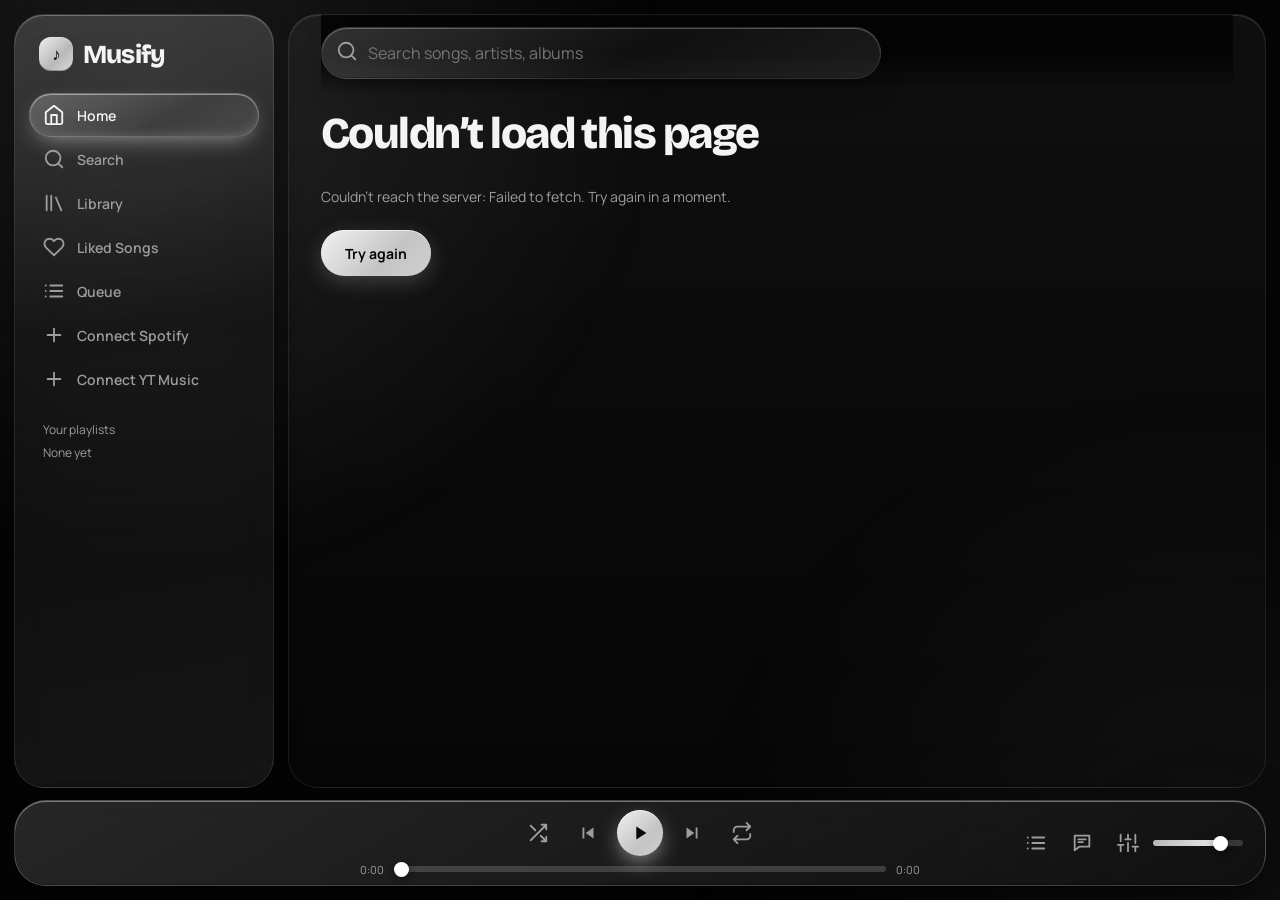
==== index.html @ edc7d4e5 "Update index.html" ====
<!DOCTYPE html>
<html lang="en"><head><meta charset="utf-8"><meta name="viewport" content="width=device-width,initial-scale=1,viewport-fit=cover"><meta name="theme-color" content="#070707"><link rel="manifest" href="manifest.webmanifest"><link rel="apple-touch-icon" href="apple-touch-icon.png"><meta name="apple-mobile-web-app-capable" content="yes"><meta name="mobile-web-app-capable" content="yes"><meta name="apple-mobile-web-app-title" content="Musify"><meta name="apple-mobile-web-app-status-bar-style" content="black-translucent"><title>Musify</title>
<link rel="preconnect" href="https://fonts.googleapis.com"><link rel="preconnect" href="https://fonts.gstatic.com" crossorigin>
<link href="https://fonts.googleapis.com/css2?family=Bricolage+Grotesque:opsz,wght@12..96,600;12..96,800&family=Manrope:wght@400;500;600;700&display=swap" rel="stylesheet">
<style>
/* ONE THEME: midnight violet. Every colour below comes from hue 258 (a single accent + neutrals), nothing changes per song.
   PERF: no backdrop-filter anywhere (it re-blurs on every scroll frame). Cards, rows, sidebar, panels use fake glass
   (translucent gradient + inner highlight) so scrolling never re-blurs. Background is static. Off-screen work is skipped
   with content-visibility, cards are contained, and there are no blur filters/animated shadows on scrolling content. */
:root{--bg:#070707;--t:#f4f4f4;--m:#9d9d9d;--a:#e6e6e6;--a2:#b4b4b4;--ink:#070707;--sb:env(safe-area-inset-bottom,0px);--bh:calc(150px + var(--sb));--ease:cubic-bezier(.22,1,.36,1);
--gl:linear-gradient(150deg,#ffffff1f,#ffffff09 55%,#ffffff12);--edge:inset 0 1px 0 #ffffff33,inset 0 -1px 0 #00000038;--bd:1px solid #ffffff17;--pop:#0e0e0e}
*{box-sizing:border-box;margin:0;-webkit-tap-highlight-color:transparent}
button,.nv,.card,.row,.chip{touch-action:manipulation}
body{background:var(--bg);color:var(--t);font:14px Manrope,system-ui,sans-serif;height:100vh;height:100dvh;overflow:hidden}
#amb{position:fixed;inset:0;z-index:-1;pointer-events:none;background:radial-gradient(60% 45% at 8% 0,hsl(0 0% 19%/.55),transparent 70%),radial-gradient(45% 40% at 100% 28%,hsl(0 0% 23%/.32),transparent 70%),radial-gradient(60% 40% at 50% 110%,hsl(0 0% 18%/.35),transparent 70%)}
h1,h2,.logo{font-family:'Bricolage Grotesque',Manrope,sans-serif}
h1{font-size:32px;font-weight:800;letter-spacing:-.035em;margin:6px 0;line-height:1.05}
h2{font-size:20px;font-weight:700;letter-spacing:-.02em}
aside.sd,.btn.o,.ib.g,.chip,.sb input,.seg,.gc,#bar,#mnav,#menu,.mb{background:var(--gl);border:var(--bd);box-shadow:var(--edge)}
#bar,#mnav{background:linear-gradient(150deg,#1c1c1c,#0e0e0e);box-shadow:var(--edge),0 8px 24px #0006}
#menu,.mb{background:var(--pop);box-shadow:var(--edge),0 24px 60px #000a}
#app{height:100dvh}
aside.sd{display:none;padding:22px 14px;overflow:auto;border-radius:30px}
.logo{font-weight:800;font-size:26px;letter-spacing:-.03em;padding:0 10px 22px;display:flex;align-items:center;gap:10px}
.logo i{width:34px;height:34px;border-radius:12px;background:linear-gradient(135deg,#f0f0f0,#a0a0a0);display:grid;place-items:center;color:var(--ink);font-style:normal;font-size:17px;box-shadow:var(--edge)}
.nv{display:flex;gap:12px;align-items:center;padding:11px 14px;border-radius:16px;color:var(--m);cursor:pointer;font-weight:600;transition:background-color .2s,color .2s}
.nv:hover{background:#ffffff12;color:var(--t)}.nv.on{background:#ffffff1f;color:var(--t);box-shadow:inset 0 1px 0 #ffffff33}
.lab{color:var(--m);font-size:12px;padding:20px 14px 6px}
.ic{width:22px;height:22px;flex:none}
main{overflow:auto;padding:0 16px var(--bh);overscroll-behavior:contain;height:100%;-webkit-overflow-scrolling:touch}
.top{position:sticky;top:0;z-index:5;padding:max(12px,env(safe-area-inset-top)) 0 14px;background:linear-gradient(#070707e6 55%,#07070700)}
.sb{position:relative;max-width:560px;display:block}
.sb input{width:100%;padding:14px 18px 14px 46px;border-radius:30px;color:var(--t);outline:0;font:inherit;font-size:16px;transition:border-color .2s}
.sb input:focus{border-color:#e6e6e688}.sb .ic{position:absolute;left:15px;top:13px;color:var(--m)}
#sg{position:absolute;top:54px;left:0;right:0;border-radius:22px;overflow:hidden;display:none;background:var(--pop);border:var(--bd);box-shadow:0 20px 50px #000b;z-index:9}
#sg div{padding:13px 18px;cursor:pointer}#sg div:hover{background:#ffffff12}
.shw{margin:28px -16px 0;padding:0 16px;content-visibility:auto;contain-intrinsic-size:auto 280px}
.shh{display:flex;justify-content:space-between;align-items:center;margin-bottom:12px}.ar{display:none;gap:6px}
.sh{display:flex;gap:14px;overflow-x:auto;padding:12px 16px 30px;margin:-8px -16px -20px;align-items:flex-start;scrollbar-width:none;overscroll-behavior-x:contain}
.sh::-webkit-scrollbar{display:none}
.card{position:relative;flex:0 0 150px;width:150px;min-width:0;padding:10px;border-radius:22px;cursor:pointer;contain:content;background:#ffffff0d;border:1px solid #ffffff14;transition:transform .3s var(--ease)}
.card:active{transform:scale(.96)}
@media(hover:hover){.card:hover{transform:translateY(-4px)}}
.qa{position:absolute;right:16px;top:16px;padding:7px;min-width:34px;min-height:34px;background:#070707cc;color:#fff}
.cv{position:relative;overflow:hidden;width:100%;aspect-ratio:1;border-radius:15px;display:grid;place-items:center;font:800 30px 'Bricolage Grotesque',sans-serif;color:#ffffffcc}
.cv img{position:absolute;inset:0;width:100%;height:100%;object-fit:cover;background:#111111}
.card.artist .cv{border-radius:50%}
.t{display:block;white-space:nowrap;overflow:hidden;text-overflow:ellipsis}
.card b{margin-top:10px}.card small{color:var(--m);margin-top:3px}
.row{display:grid;grid-template-columns:48px 1fr auto;gap:12px;align-items:center;padding:8px;border-radius:18px;cursor:pointer;min-height:62px;content-visibility:auto;contain-intrinsic-size:auto 62px}
.row>span{display:none;color:var(--m);text-align:center}
.row:active{background:#ffffff12}.row.cur b{color:var(--a)}
.row .cv{width:48px;height:48px;font-size:16px;border-radius:12px}
.hero{display:flex;flex-direction:column;gap:18px;padding:14px 0 18px}
.hero .cv{width:190px;border-radius:26px;box-shadow:0 24px 50px #5c5c5c55,inset 0 1px 0 #fff3}
.hero p{color:var(--m);margin:6px 0 14px}
.btn{padding:12px 24px;border-radius:30px;border:0;font:700 14px Manrope,sans-serif;cursor:pointer;background:linear-gradient(135deg,#f6f6f6,#b4b4b4);color:var(--ink);min-height:46px;box-shadow:inset 0 1px 0 #fff9,0 6px 20px #b4b4b444;transition:transform .2s,filter .2s}
.btn.o{color:var(--t);box-shadow:var(--edge)}.btn:hover{filter:brightness(1.08)}.btn:active{transform:scale(.96)}
.seg{display:inline-flex;gap:4px;padding:4px;border-radius:30px;margin:10px 0 4px}
.seg button{border:0;background:0;color:var(--m);padding:9px 20px;border-radius:26px;font:700 13px Manrope,sans-serif;cursor:pointer;min-height:38px;transition:background-color .25s,color .25s}
.seg button.on{background:linear-gradient(135deg,#f6f6f6,#b4b4b4);color:var(--ink)}
.gc{padding:22px;border-radius:26px;margin-top:22px;max-width:520px}.gc p{color:var(--m);margin:8px 0 16px;line-height:1.5}
.chips{display:grid;grid-template-columns:repeat(2,1fr);gap:12px}
.chip{padding:26px 16px;border-radius:22px;font:800 17px 'Bricolage Grotesque',sans-serif;letter-spacing:-.02em;cursor:pointer;transition:transform .3s var(--ease)}.chip:active{transform:scale(.96)}
.ib{background:0;border:0;color:var(--m);cursor:pointer;padding:9px;border-radius:50%;display:grid;place-items:center;min-width:42px;min-height:42px;position:relative;transition:color .2s,transform .2s}
.ib:hover,.ib.on{color:var(--t)}.ib:active{transform:scale(.88)}.ib.on{color:var(--a)}.ib.h.on{color:var(--a)}.ib.h.on svg{fill:currentColor}
.rpb.one::after{content:'1';position:absolute;font:800 9px 'Bricolage Grotesque';right:6px;top:5px;color:var(--a)}
button:focus-visible,input:focus-visible,textarea:focus-visible,.card:focus-visible{outline:2px solid var(--a);outline-offset:2px}
#bar{position:fixed;left:12px;right:12px;bottom:calc(74px + var(--sb));height:66px;display:grid;grid-template-columns:1fr auto;align-items:center;gap:8px;padding:0 10px;border-radius:28px;z-index:9;overflow:hidden}
#prg{position:absolute;left:0;bottom:0;height:3px;width:100%;transform-origin:left;transform:scaleX(0);background:linear-gradient(90deg,var(--a2),var(--a))}
.np{display:flex;gap:8px;align-items:center;min-width:0}.npl{display:flex;gap:12px;align-items:center;min-width:0;flex:1;cursor:pointer}.npl>div:last-child{min-width:0;flex:1}.np .cv{width:48px;height:48px;border-radius:14px;flex:none;font-size:16px}
.ctl{display:flex;flex-direction:column;align-items:center;gap:6px}.cb{display:flex;gap:8px;align-items:center;justify-content:center}
.pp{width:48px;height:48px;background:linear-gradient(135deg,#f6f6f6,#b4b4b4);color:var(--ink)!important;box-shadow:inset 0 1px 0 #fff9,0 6px 18px #b4b4b455}
.x,.rt,.ctl .sk{display:none}
.sk{display:flex;gap:10px;align-items:center;width:100%;max-width:560px;color:var(--m);font-size:11px}
input[type=range]{-webkit-appearance:none;appearance:none;flex:1;height:5px;border-radius:5px;background:linear-gradient(90deg,var(--a) var(--v,0%),#ffffff2b var(--v,0%));cursor:pointer;touch-action:none}
input[type=range]::-webkit-slider-thumb{-webkit-appearance:none;width:15px;height:15px;border-radius:50%;background:#fff;box-shadow:0 2px 8px #0008}
input[type=range]::-moz-range-thumb{width:15px;height:15px;border:0;border-radius:50%;background:#fff}
.rt{justify-content:flex-end;gap:4px;align-items:center}
#mnav{display:flex;position:fixed;left:12px;right:12px;bottom:calc(8px + var(--sb));height:58px;border-radius:30px;z-index:9;justify-content:space-around;align-items:center}
#mnav .nv{flex-direction:column;gap:2px;font-size:11px;padding:6px 14px}#mnav .nv.on{color:var(--a);background:0;box-shadow:none}
/* full-screen player */
#fs{position:fixed;inset:0;z-index:40;background:radial-gradient(700px 500px at 50% 0,hsl(0 0% 18%/.65),transparent 70%),#070707;display:flex;flex-direction:column;padding:max(14px,env(safe-area-inset-top)) 22px calc(18px + var(--sb));transform:translateY(100%);visibility:hidden;transition:transform .45s var(--ease),visibility 0s .45s;overflow:auto}
#fs.on{transform:none;visibility:visible;transition:transform .45s var(--ease)}
.fh{display:flex;justify-content:space-between;align-items:center;font-weight:700}
#fsn{flex:1;display:flex;flex-direction:column;justify-content:center;gap:22px;padding:12px 0;min-height:0}
#fsn .cv{width:min(80vw,360px,42vh);margin:0 auto;border-radius:30px;box-shadow:0 30px 70px #5c5c5c66,inset 0 1px 0 #fff4;font-size:60px;transform:scale(.9);transition:transform .6s var(--ease)}
#fs.pl #fsn .cv{transform:none}
.ti{display:flex;align-items:center;gap:6px}.ti>div{flex:1;min-width:0}.ti b{font:800 24px 'Bricolage Grotesque',sans-serif;letter-spacing:-.02em}.ti small{color:var(--m);font-size:14px}
#fs .cb{margin-top:10px;gap:16px}#fs .pp{width:66px;height:66px}
/* lyrics (no blur filters: only transform + opacity, both GPU-cheap) */
#lyr{position:fixed;inset:0;z-index:45;background:radial-gradient(600px 500px at 80% 0,hsl(0 0% 19%/.55),transparent 70%),#070707;overflow:hidden;transform:translateY(100%);visibility:hidden;transition:transform .45s var(--ease),visibility 0s .45s}
#lyr.on{transform:none;visibility:visible;transition:transform .45s var(--ease)}
.lhd{position:absolute;top:0;left:0;right:0;z-index:2;display:flex;align-items:center;gap:8px;padding:max(14px,env(safe-area-inset-top)) 18px 14px}
.lhd>div{min-width:0;flex:1}.lhd b{font:800 17px 'Bricolage Grotesque',sans-serif}.lhd small{color:var(--m)}
#lsc{position:absolute;inset:0;overflow:auto;overscroll-behavior:contain;padding:calc(max(14px,env(safe-area-inset-top)) + 70px) 24px 0;-webkit-mask-image:linear-gradient(transparent,#000 18%,#000 82%,transparent);mask-image:linear-gradient(transparent,#000 18%,#000 82%,transparent);scrollbar-width:none}
#lsc::-webkit-scrollbar{display:none}
#lyt{position:relative;font:800 clamp(26px,5.5vw,40px)/1.25 'Bricolage Grotesque',sans-serif;letter-spacing:-.025em;padding-bottom:50vh;max-width:760px;margin:0 auto}
#lyt p{padding:11px 0;color:#ffffff6e;cursor:pointer;transform:scale(.92);transform-origin:left center;opacity:.35;transition:transform .5s var(--ease),opacity .5s var(--ease)}
#lyt p[data-d="0"]{transform:none;opacity:1}
#lyt p[data-d="1"],#lyt p[data-d="-1"]{opacity:.6}
#lyt p[data-d="2"],#lyt p[data-d="-2"]{opacity:.48}
#lyt p[data-d="3"],#lyt p[data-d="-3"]{opacity:.4}
.w{transition:color .3s}
#lyt p[data-d="0"] .w{color:#ffffff66}
#lyt p[data-d="0"] .w.lit{color:#fff}
#lyt .pl{font:600 19px/1.9 Manrope,sans-serif;white-space:pre-wrap;color:#ffffffcc;cursor:default;transform:none;opacity:1}
.dots i{display:inline-block;width:14px;height:14px;border-radius:50%;background:#fff;margin-right:12px;animation:br 1.6s ease-in-out infinite}
.dots i:nth-child(2){animation-delay:.2s}.dots i:nth-child(3){animation-delay:.4s}
@keyframes br{0%,100%{transform:scale(.55);opacity:.4}50%{transform:scale(1);opacity:1}}
#menu{position:fixed;border-radius:22px;padding:8px;z-index:70;display:none;min-width:220px}
#menu div{padding:13px 14px;border-radius:14px;cursor:pointer}#menu div:hover{background:#ffffff12}
#menu .mh{color:var(--m);font-size:12px;cursor:default}
.mod{position:fixed;inset:0;z-index:60;background:#000b;display:none;align-items:flex-end;justify-content:center}
.mod.on{display:flex}
.mb{width:100%;max-width:520px;max-height:85dvh;overflow:auto;border-radius:30px 30px 0 0;padding:22px 20px calc(22px + var(--sb))}
.mb textarea{width:100%;height:96px;margin:12px 0;padding:12px;border-radius:18px;border:var(--bd);background:#080808;color:var(--t);font:16px Manrope,sans-serif;resize:none}
.mb p{color:var(--m);font-size:13px;line-height:1.5}.mb a{color:var(--a)}
.mb details{margin:16px 0}.mb summary{cursor:pointer;color:var(--m);padding:6px 0}
.code{font:800 34px 'Bricolage Grotesque',sans-serif;letter-spacing:.14em;text-align:center;padding:18px;margin:12px 0;border-radius:20px;background:#ffffff0f;border:var(--bd);color:var(--a);user-select:all}
.spi{display:flex;align-items:center;gap:8px;padding:8px 0;border-top:1px solid #ffffff12}.spi span{flex:1;min-width:0}
#toast{position:fixed;bottom:calc(var(--bh) + 8px);left:50%;transform:translateX(-50%);max-width:90vw;background:#f4f4f4f2;color:#0c0c0c;padding:11px 20px;border-radius:30px;font-weight:700;opacity:0;pointer-events:none;transition:opacity .25s;z-index:80;text-align:center;box-shadow:0 10px 40px #0008}
#toast.on{opacity:1}
.skl i{display:block;height:150px;border-radius:24px;margin:18px 0;background:linear-gradient(90deg,#ffffff08,#ffffff1a,#ffffff08);background-size:200% 100%;animation:sm 1.3s infinite}@keyframes sm{to{background-position:-200% 0}}
@media(max-width:800px){#menu{left:12px!important;right:12px;top:auto!important;bottom:calc(var(--bh) + 4px)}}
@media(min-width:801px){
:root{--bh:112px}
#app{display:grid;grid-template-columns:260px minmax(0,1fr);grid-template-rows:minmax(0,1fr);gap:14px;padding:14px 14px var(--bh)}aside.sd{display:block}
main{min-height:0;padding:0 32px 40px;border-radius:30px;background:linear-gradient(#ffffff0c,#ffffff03);border:1px solid #ffffff14;box-shadow:inset 0 1px 0 #ffffff22}
h1{font-size:44px}.card{flex-basis:180px;width:180px}.ar{display:flex}
.row{grid-template-columns:30px 48px 1fr auto;gap:14px;padding:8px 14px}.row>span{display:block}.row:hover{background:#ffffff12}
.hero{flex-direction:row;align-items:flex-end;gap:28px}.hero .cv{width:230px}
.chips{grid-template-columns:repeat(auto-fill,minmax(180px,1fr))}
#bar{left:14px;right:14px;bottom:14px;height:86px;grid-template-columns:1fr 2fr 1fr;gap:16px;padding:0 22px;border-radius:32px}
#prg{display:none}
.x{display:grid}.ctl .sk{display:flex}.rt{display:flex}.pp{width:46px;height:46px}
#mnav{display:none}
.mb{border-radius:30px;margin-bottom:10vh;align-self:center}.mod{align-items:center}}
@media(prefers-reduced-motion:reduce){*{transition:none!important;animation:none!important}}

/* ===== v2 PREMIUM GLASS LAYER (transform/opacity-only motion, blur only on small static-ish surfaces) ===== */
:root{--a:#f0f0f0;--a2:#b8b8b8;--a3:#dcdcdc;--gl:linear-gradient(150deg,#ffffff28,#ffffff0b 50%,#ffffff15);--edge:inset 0 1px 0 #ffffff45,inset 0 -1px 0 #0000003d,0 12px 32px -14px #0009;--spring:cubic-bezier(.34,1.56,.64,1)}
#amb{overflow:hidden;background:#070707}
#amb::before,#amb::after{content:'';position:absolute;width:80vmax;height:80vmax;border-radius:50%;will-change:transform}
#amb::before{left:-28vmax;top:-34vmax;background:radial-gradient(closest-side,hsl(0 0% 25%/.75),transparent);animation:d1 28s ease-in-out infinite alternate}
#amb::after{right:-34vmax;bottom:-40vmax;background:radial-gradient(closest-side,hsl(0 0% 23%/.5),transparent);animation:d2 34s ease-in-out infinite alternate}
@keyframes d1{to{transform:translate3d(26vmax,18vmax,0) scale(1.15)}}
@keyframes d2{to{transform:translate3d(-24vmax,-14vmax,0) scale(.9)}}
@keyframes vin{from{opacity:0;transform:translate3d(0,18px,0)}}
@keyframes cin{from{opacity:0;transform:translate3d(0,14px,0) scale(.95)}}
@keyframes up{from{opacity:0;transform:translate3d(0,40px,0)}}
@keyframes pop{from{opacity:0;transform:scale(.92)}}
@keyframes fi{from{opacity:0}}
@keyframes flt{50%{translate:0 -8px}}
@keyframes glow{50%{box-shadow:inset 0 1px 0 #fff9,0 0 0 10px #c4c4c422,0 6px 30px #c4c4c499}}
#view>*{animation:vin .6s var(--ease) backwards;animation-delay:calc(var(--i,0)*45ms)}
.sh .card{animation:cin .6s var(--ease) backwards}
.sh .card:nth-child(2){animation-delay:.05s}.sh .card:nth-child(3){animation-delay:.1s}.sh .card:nth-child(4){animation-delay:.15s}.sh .card:nth-child(5){animation-delay:.2s}.sh .card:nth-child(n+6){animation-delay:.25s}
.top{background:linear-gradient(#070707e0 50%,#07070700)}
.sb input{background:#ffffff14;transition:border-color .3s,background-color .3s,box-shadow .3s}
.sb input:focus{background:#ffffff1f;box-shadow:0 0 0 4px #f0f0f022,var(--edge)}
.logo i{background:linear-gradient(135deg,#eeeeee,#b8b8b8 60%,#dcdcdc)}
.nv{position:relative;transition:background-color .25s,color .25s,transform .35s var(--ease)}
.nv:hover{transform:translateX(3px)}.nv:active{transform:scale(.97)}
.nv.on::before{content:'';position:absolute;left:0;top:26%;bottom:26%;width:3px;border-radius:3px;background:linear-gradient(var(--a),var(--a3))}
#mnav .nv:hover{transform:none}#mnav .nv.on::before{display:none}
.card{background:linear-gradient(160deg,#ffffff18,#ffffff06);border-color:#ffffff1f;box-shadow:inset 0 1px 0 #ffffff26;transition:transform .45s var(--ease),background-color .3s}
.cv{transition:transform .6s var(--ease);box-shadow:0 10px 26px -10px #000a}
.cv img{animation:fi .6s both}
.card .cv::after{content:'▶';position:absolute;right:8px;bottom:8px;width:38px;height:38px;border-radius:50%;display:grid;place-items:center;font:700 13px sans-serif;padding-left:2px;color:var(--ink);background:linear-gradient(135deg,#f2f2f2,#c0c0c0);box-shadow:0 8px 20px #b4b4b477;opacity:0;transform:translateY(10px) scale(.7);transition:opacity .3s,transform .45s var(--spring);z-index:2}
@media(hover:hover){.card:hover{background:linear-gradient(160deg,#ffffff26,#ffffff0d)}.card:hover .cv{transform:scale(1.04)}.card:hover .cv::after{opacity:1;transform:none}}
.hero{padding:22px;border-radius:32px;background:var(--gl);border:var(--bd);box-shadow:var(--edge)}
.hero .cv{box-shadow:0 30px 60px -16px #a0a0a0aa,inset 0 1px 0 #fff4}
.row{transition:background-color .25s,transform .4s var(--ease)}
@media(hover:hover){.row:hover{transform:translateX(4px)}}
.row.cur{background:linear-gradient(90deg,#f0f0f02b,#f0f0f008)}
.btn{background:linear-gradient(135deg,#f2f2f2,#c4c4c4 62%,#d0d0d0)}
.btn.o,.seg button:not(.on){background:none}.btn.o{background:var(--gl)}
.seg button.on{background:linear-gradient(135deg,#f2f2f2,#c4c4c4 70%,#d0d0d0);box-shadow:0 4px 14px #b4b4b455}
.pp{background:linear-gradient(135deg,#f2f2f2,#c4c4c4 62%,#d0d0d0)}
#fs.pl .ppb,#bar .ppb:not(:disabled){transition:transform .3s var(--spring)}
#fs.pl .ppb{animation:glow 2.8s ease-in-out infinite}
.chip{position:relative;overflow:hidden;transition:transform .4s var(--ease),background-color .3s}
@media(hover:hover){.chip:hover{transform:translateY(-3px)}}
#prg{background:linear-gradient(90deg,var(--a2),var(--a),var(--a3))}
input[type=range]{height:6px;background:linear-gradient(90deg,var(--a2),var(--a) var(--v,0%),#ffffff2b var(--v,0%))}
input[type=range]::-webkit-slider-thumb{transition:transform .2s var(--spring)}
input[type=range]:hover::-webkit-slider-thumb{transform:scale(1.3)}
#bar,#mnav{background:linear-gradient(150deg,#25252588,#101010b0)}
.mb,#menu{background:#0e0e0eee}
#toast{background:#f4f4f4ee}
#menu{animation:pop .25s var(--spring);transform-origin:top left}
.mod.on{animation:fi .3s both}.mod.on .mb{animation:up .5s var(--ease)}
@supports(backdrop-filter:blur(1px)){
 aside.sd{backdrop-filter:blur(22px) saturate(1.5)}
 #bar,#mnav{backdrop-filter:blur(18px) saturate(1.6)}
 .mod{backdrop-filter:blur(6px)}.mb,#menu{background:#0e0e0ecc;backdrop-filter:blur(24px) saturate(1.4)}}
/* player + lyrics: blurred cover art backdrop (rasterized once per song) */
#fs::before,#lyr::before{content:'';position:fixed;inset:-12%;z-index:-1;background:var(--art,none) center/cover;filter:blur(60px) saturate(1.6);opacity:.42;transition:opacity .8s}
#fsn .cv,#fsn .ti,.np .cv{animation:vin .7s var(--ease) backwards}
#fsn .cv{border-radius:34px;box-shadow:0 40px 80px -20px #a0a0a0aa,inset 0 1px 0 #fff4}
#fs.pl #fsn .cv{animation:flt 7s ease-in-out infinite}
/* lyrics: glow + word rise, plus 4 switchable styles */
.w{display:inline-block;transition:color .3s,transform .5s var(--ease),text-shadow .4s}
#lyt p[data-d="0"]{text-shadow:0 0 34px #f0f0f044}
#lyt p[data-d="0"] .w.lit{color:#fff;transform:translateY(-3px);text-shadow:0 0 20px #f0f0f0aa}
#lyr[data-ly=karaoke] #lyt{text-align:center}
#lyr[data-ly=karaoke] #lyt p:not(.pl){transform-origin:center;transform:scale(.8)}
#lyr[data-ly=karaoke] #lyt p[data-d="0"]:not(.pl){transform:scale(1.1)}
#lyr[data-ly=karaoke] #lyt p[data-d="0"] .w.lit{background:linear-gradient(90deg,#fff,var(--a),var(--a3));-webkit-background-clip:text;background-clip:text;color:transparent;text-shadow:none}
#lyr[data-ly=focus] #lyt p:not(.pl){opacity:.07}
#lyr[data-ly=focus] #lyt p[data-d="0"]:not(.pl){opacity:1;transform:scale(1.07)}
#lyr[data-ly=focus] #lyt p[data-d="1"]:not(.pl),#lyr[data-ly=focus] #lyt p[data-d="-1"]:not(.pl){opacity:.3}
#lyr[data-ly=wave] #lyt p:not(.pl){transform:translateX(54px) scale(.86)}
#lyr[data-ly=wave] #lyt p[data-d="0"]:not(.pl){transform:scale(1.06)}
#lyr[data-ly=wave] #lyt p[data-d="1"]:not(.pl),#lyr[data-ly=wave] #lyt p[data-d="-1"]:not(.pl){transform:translateX(22px) scale(.92)}
#lyr[data-ly=wave] #lyt p[data-d="2"]:not(.pl),#lyr[data-ly=wave] #lyt p[data-d="-2"]:not(.pl){transform:translateX(40px) scale(.89)}
/* settings sheet */
.set{display:flex;align-items:center;justify-content:space-between;gap:14px;padding:14px 0;border-top:1px solid #ffffff14;flex-wrap:wrap}
.set small{display:block;color:var(--m);margin-top:2px}.set input[type=range]{flex:0 0 150px}
.set .seg{margin:0;flex-wrap:wrap}.set .seg button{padding:9px 14px}

/* ===== v3: richer glass, nav pill, row/card removal, install sheet ===== */
@keyframes hp{40%{transform:scale(1.35)}}
.pill{position:absolute;left:0;top:0;width:0;height:0;border-radius:999px;pointer-events:none;opacity:0;background:linear-gradient(150deg,#ffffff3d,#ffffff10 60%,#ffffff24);border:1px solid #ffffff33;box-shadow:inset 0 1px 0 #ffffff70,inset 0 -6px 12px -6px #b8b8b855,0 8px 22px -8px #b8b8b8cc;will-change:transform}
.pill[data-r]{transition:transform .6s var(--spring),width .45s var(--ease),height .45s var(--ease),opacity .3s}
aside.sd{position:relative}
aside.sd .nv.on,#mnav .nv.on{background:none;box-shadow:none}.nv.on::before{display:none}
.nv{z-index:1}#mnav .nv{transition:color .3s,transform .3s var(--spring)}#mnav .nv.on{transform:translateY(-1px) scale(1.05)}
aside.sd{background:linear-gradient(170deg,#ffffff2b,#ffffff0a 40%,#ffffff12)}
.card{background:linear-gradient(165deg,#ffffff26,#ffffff08 45%,#ffffff14);border:1px solid #ffffff2b;box-shadow:inset 0 1px 0 #ffffff5c,inset 0 -26px 34px -24px #00000050}
.card::before{content:'';position:absolute;inset:0;border-radius:inherit;background:linear-gradient(115deg,transparent 30%,#ffffff26 46%,transparent 62%);transform:translateX(-130%);transition:transform 1s var(--ease);pointer-events:none;z-index:3}
@media(hover:hover){.card:hover::before{transform:translateX(130%)}}
.card b{padding:0 4px;margin-top:12px}.card small{padding:0 4px}
.cv{outline:1px solid #ffffff26;outline-offset:-1px}
.row{border:1px solid #ffffff0d;background:linear-gradient(90deg,#ffffff10,#ffffff04);max-height:96px;transition:background-color .25s,transform .4s var(--ease),max-height .4s var(--ease),opacity .3s,padding .4s,min-height .4s}
.row.cur{background:linear-gradient(90deg,#f0f0f030,#f0f0f00a);border-color:#f0f0f040}
.row.gone{opacity:0;transform:translateX(34px);max-height:0;min-height:0;padding-block:0;border-width:0;pointer-events:none;overflow:hidden}
.card.gone{opacity:0;flex-basis:0;width:0;padding:0;margin-right:-14px;overflow:hidden;pointer-events:none;border-width:0;transition:opacity .25s,flex-basis .4s var(--ease),width .4s var(--ease),padding .4s,margin .4s}
.qa{border:1px solid #ffffff2b;background:#070707b3;transition:background-color .25s,transform .3s var(--spring)}
.qa.rx{left:16px;right:auto}.qa.rx:hover{background:#939393cc}.qa:active{transform:scale(.85)}
.ib.h.on svg{animation:hp .5s var(--spring)}
.seg,.btn.o,.chip,.sb input,.gc{background:linear-gradient(150deg,#ffffff2e,#ffffff0c 55%,#ffffff18)}
#sg{animation:pop .22s var(--spring);transform-origin:top;background:#0e0e0ef2}
#sg div{transition:background-color .2s,padding .25s var(--ease)}#sg div:hover{padding-left:24px}
#toast{transform:translate(-50%,14px);transition:opacity .3s,transform .5s var(--spring)}#toast.on{transform:translate(-50%,0)}
#bar{animation:up .8s var(--ease) .15s backwards}#mnav{animation:up .8s var(--ease) backwards}
aside.sd>*{animation:cin .7s var(--ease) backwards}aside.sd>:nth-child(3){animation-delay:.05s}aside.sd>:nth-child(4){animation-delay:.1s}aside.sd>:nth-child(5){animation-delay:.15s}aside.sd>:nth-child(6){animation-delay:.2s}aside.sd>:nth-child(n+7){animation-delay:.25s}
#fs.on .fh,#fs.on .sk,#fs.on .cb{animation:vin .7s var(--ease) backwards}#fs.on .sk{animation-delay:.1s}#fs.on .cb{animation-delay:.18s}#fs.on .cb+.cb{animation-delay:.25s}
.lhd{animation:fi .6s both}#lyr.on #lyt{animation:vin .8s var(--ease) .15s backwards}
.btn,.ib,.chip,.seg button{transition:transform .3s var(--spring),filter .2s,background-color .25s,color .25s}
.set[hidden]{display:none}
.stp{display:flex;gap:14px;align-items:center;padding:13px 0;border-top:1px solid #ffffff14;line-height:1.4}.stp .ic{color:var(--a)}
.stp i{font:800 14px 'Bricolage Grotesque',sans-serif;width:28px;height:28px;border-radius:50%;display:grid;place-items:center;flex:none;background:var(--gl);border:var(--bd);font-style:normal}

/* ---- Premium entry (opens vip/ overlay) ---- */
.hrow{display:flex;align-items:center;justify-content:space-between;gap:12px}
.vipbtn{display:inline-flex;align-items:center;gap:7px;flex:none;border:0;cursor:pointer;padding:9px 15px;border-radius:30px;font:800 12.5px Manrope,sans-serif;color:var(--ink);background:linear-gradient(135deg,#f2f2f2,#c4c4c4 70%,#d0d0d0);box-shadow:inset 0 1px 0 #fff9,0 4px 14px #b4b4b455;transition:transform .25s}
.vipbtn svg{width:15px;height:15px}
.instrow{width:100%;justify-content:center;margin:12px 0 0}.instrow small{opacity:.7;font-weight:600;font-size:11px}.vipbtn:active{transform:scale(.94)}
#vipf{position:fixed;inset:0;width:100%;height:100%;height:100dvh;border:0;z-index:2000;background:#070707;color-scheme:dark}
</style></head><body>
<div id="amb"></div>
<div id="app">
<aside class="sd"><i class="pill"></i><div class="logo"><i>♪</i>Musify</div>
<div class="nv" data-go="home" data-ic="home">Home</div><div class="nv" data-go="search" data-ic="search">Search</div>
<div class="nv" data-go="library" data-ic="lib">Library</div><div class="nv" data-go="liked" data-ic="heart">Liked Songs</div><div class="nv" data-go="queue" data-ic="list">Queue</div>
<div class="nv" data-a="connect" data-ic="plus">Connect Spotify</div>
<div class="nv" data-a="ytconnect" data-ic="plus">Connect YT Music</div>
<div class="lab">Your playlists</div><div id="pls"></div></aside>
<main><div class="top"><form class="sb" id="sf" action="javascript:void 0"><span data-ic="search"></span><input id="inp" type="search" enterkeyhint="search" placeholder="Search songs, artists, albums" autocomplete="off" aria-label="Search"><div id="sg"></div></form></div><div id="view"></div></main>
</div>
<div id="fs" aria-label="Now playing"><div class="fh"><button class="ib" data-a="fs" data-ic="down" aria-label="Close"></button><span>Now playing</span><button class="ib" data-a="queue" data-ic="list" aria-label="Queue"></button></div>
<div id="fsn"></div>
<div class="sk"><span class="tc">0:00</span><input type="range" class="seekr" value="0" min="0" max="1000" aria-label="Seek"><span class="td">0:00</span></div>
<div class="cb"><button class="ib shb" data-a="shuffle" data-ic="shuffle" title="Shuffle"></button><button class="ib" data-a="prev" data-ic="prev" title="Previous"></button><button class="ib pp ppb" data-a="pp" title="Play / pause"></button><button class="ib" data-a="next" data-ic="next" title="Next"></button><button class="ib rpb" data-a="repeat" data-ic="repeat" title="Repeat"></button></div>
<div class="cb"><button class="ib" data-a="lyrics" data-ic="lyr" title="Lyrics"></button><button class="ib" data-a="tune" data-ic="tune" title="Playback settings"></button></div></div>
<div id="lyr" aria-label="Lyrics"><div class="lhd"><button class="ib" data-a="lyrics" data-ic="down" aria-label="Close lyrics"></button><div id="lmt"></div><button class="ib" data-a="tune" data-ic="tune" aria-label="Settings"></button></div><div id="lsc"><div id="lyt"></div></div></div>
<div id="mod" class="mod"><div class="mb"><h2>Connect Spotify</h2><p style="margin-top:6px">Paste one or more <b>public</b> Spotify playlist links. They are saved on this device and shown on your Home page.</p><textarea id="mti" placeholder="https://open.spotify.com/playlist/..."></textarea><div style="display:flex;gap:10px"><button class="btn" data-a="spsave">Save</button><button class="btn o" data-a="mod">Close</button></div><div id="msp"></div></div></div>
<div id="ymod" class="mod"><div class="mb"><h2>Connect YT Music playlist</h2><p style="margin-top:6px">Paste one or more <b>public</b> YT Music or YouTube playlist links. They are saved on this device and shown on your Home page.</p><textarea id="ymti" placeholder="https://music.youtube.com/playlist?list=..."></textarea><div style="display:flex;gap:10px"><button class="btn" data-a="ytsave">Save</button><button class="btn o" data-a="ymod">Close</button></div><div id="ymsp"></div></div></div>
<div id="smod" class="mod"><div class="mb"><h2>Playback &amp; style</h2>
<div class="set"><div><b>Crossfade</b><small id="xfv"></small></div><input type="range" id="xf" min="0" max="12" step="1" aria-label="Crossfade seconds"></div>
<div class="set"><div><b>Speed</b><small id="spv"></small></div><input type="range" id="spd" min="0.5" max="2" step="0.25" aria-label="Speed"></div>
<div class="set"><div><b>Lyrics style</b></div><div class="seg"><button data-a="lys" data-s="flow">Flow</button><button data-a="lys" data-s="karaoke">Karaoke</button><button data-a="lys" data-s="focus">Focus</button><button data-a="lys" data-s="wave">Wave</button></div></div>
<div class="set"><div><b>Sleep timer</b><small id="slv"></small></div><div class="seg"><button data-a="sleep" data-m="0">Off</button><button data-a="sleep" data-m="15">15m</button><button data-a="sleep" data-m="30">30m</button><button data-a="sleep" data-m="60">60m</button></div></div>
<div class="set" id="ist" hidden><div><b>Install app</b><small>Add Musify to your Home Screen</small></div><button class="btn o" data-a="ios">How to</button></div>
<button class="btn" data-a="smod" style="margin-top:12px">Done</button></div></div>
<div id="imod" class="mod"><div class="mb"><h2>Add to Home Screen</h2><p style="margin-top:6px">Install Musify as a full-screen app on your iPhone or iPad. Apple only allows this from Safari's Share menu:</p>
<div class="stp"><i>1</i><span>Tap the Share button <span data-ic="share" style="display:inline-block;vertical-align:middle"></span> in Safari's toolbar</span></div>
<div class="stp"><i>2</i><span>Scroll down and tap <b>Add to Home Screen</b></span></div>
<div class="stp"><i>3</i><span>Tap <b>Add</b>. Musify now opens like a native app.</span></div>
<button class="btn" data-a="imod" style="margin-top:14px">Got it</button></div></div>
<div id="menu"></div><div id="toast"></div>
<footer id="bar"><i id="prg"></i>
<div class="np" id="np"></div>
<div class="ctl"><div class="cb">
<button class="ib x shb" data-a="shuffle" data-ic="shuffle" title="Shuffle"></button>
<button class="ib x" data-a="prev" data-ic="prev" title="Previous"></button>
<button class="ib pp ppb" data-a="pp" title="Play / pause"></button>
<button class="ib" data-a="next" data-ic="next" title="Next"></button>
<button class="ib x rpb" data-a="repeat" data-ic="repeat" title="Repeat"></button></div>
<div class="sk"><span class="tc">0:00</span><input type="range" class="seekr" value="0" min="0" max="1000" aria-label="Seek"><span class="td">0:00</span></div></div>
<div class="rt"><button class="ib" data-a="tune" data-ic="tune" title="Playback settings"></button><button class="ib" data-a="lyrics" data-ic="lyr" title="Lyrics"></button><button class="ib" data-a="queue" data-ic="list" title="Queue"></button>
<input type="range" id="vol" min="0" max="100" value="80" style="flex:none;width:90px" aria-label="Volume"></div>
</footer>
<nav id="mnav"><i class="pill"></i><div class="nv" data-go="home" data-ic="home">Home</div><div class="nv" data-go="search" data-ic="search">Search</div><div class="nv" data-go="library" data-ic="lib">Library</div><div class="nv" data-go="queue" data-ic="list">Queue</div></nav>
<script>
const API='https://musify-api.musify.workers.dev';
const $=(s,e=document)=>e.querySelector(s),$$=s=>document.querySelectorAll(s),q=encodeURIComponent,sleep=ms=>new Promise(r=>setTimeout(r,ms));
const esc=s=>String(s??'').replace(/[&<>"']/g,c=>({'&':'&amp;','<':'&lt;','>':'&gt;','"':'&quot;',"'":'&#39;'}[c]));
const P={play:'M8 5v14l11-7z',pause:'M6 5h4v14H6zM14 5h4v14h-4z',prev:'M6 6h2v12H6zM9.5 12 18 18V6z',next:'M16 6h2v12h-2zM14.5 12 6 6v12z',down:'M6 9l6 6 6-6',left:'M15 6l-6 6 6 6',right:'M9 6l6 6-6 6',
shuffle:'M16 3h5v5M4 20 21 3M21 16v5h-5M15 15l6 6M4 4l5 5',repeat:'M17 1l4 4-4 4M3 11V9a4 4 0 0 1 4-4h14M7 23l-4-4 4-4M21 13v2a4 4 0 0 1-4 4H3',
heart:'M20.8 4.6a5.5 5.5 0 0 0-7.8 0L12 5.7l-1-1.1a5.5 5.5 0 0 0-7.8 7.8l1 1.1L12 21l7.8-7.5 1-1.1a5.5 5.5 0 0 0 0-7.8z',plus:'M12 5v14M5 12h14',x:'M6 6l12 12M18 6 6 18',
list:'M8 6h13M8 12h13M8 18h13M3 6h.01M3 12h.01M3 18h.01',lyr:'M4 4h16v12H9l-5 4zM8 8h8M8 11h5',
home:'M3 9l9-7 9 7v11a2 2 0 0 1-2 2H5a2 2 0 0 1-2-2zM9 22V12h6v10',search:'M11 19a8 8 0 1 0 0-16 8 8 0 0 0 0 16zM21 21l-4.3-4.3',lib:'M4 4v16M9 4v16M14 6l6 14',tune:'M4 21v-7M4 10V3M12 21v-9M12 8V3M20 21v-5M20 12V3M1 14h6M9 8h6M17 16h6',share:'M12 3v12M8 7l4-4 4 4M5 12v8a1 1 0 0 0 1 1h12a1 1 0 0 0 1-1v-8'};
const FILL=['play','pause','prev','next'];
const ic=n=>`<svg viewBox="0 0 24 24" class="ic" ${FILL.includes(n)?'fill="currentColor"':'fill="none" stroke="currentColor" stroke-width="2" stroke-linecap="round" stroke-linejoin="round"'}><path d="${P[n]}"/></svg>`;
$$('[data-ic]').forEach(e=>e.insertAdjacentHTML('afterbegin',ic(e.dataset.ic)));

/* ---- state ---- */
let DB={liked:[],pls:{},rec:[],sp:[],yt:null,ytp:[],src:'sp',set:{xf:6,sp:1,ly:'flow'},ov:{}};try{DB=Object.assign(DB,JSON.parse(localStorage.getItem('musify')||'{}'))}catch{}
const save=()=>{try{localStorage.setItem('musify',JSON.stringify(DB))}catch{}};
const M={},L={},SPN={},SC=new Map();let Q=[],Q0=[],qi=-1,sh=false,rp=0,mp=null,sc=0,RT=0,tm,sgT=0,DD=null,LY=null,lyI=-2,lyW=-1,lyUser=0,lyTw=0,lyRun=false,ytPoll=0;
const A=[new Audio(),new Audio()];let au=A[0],XF=DB.set.xf,xfId=0,xfT=null,uiId=null,slT=0,slM=0,IMP=null,CPL=null,TS=0,lastH=null,SCR={},pend=0;const V=$('#view'),vol=$('#vol'),lyr=$('#lyr'),lsc=$('#lsc'),lyt=$('#lyt'),inp=$('#inp'),sg=$('#sg'),bar=$('#bar');
const cur=()=>Q[qi],liked=id=>DB.liked.some(x=>x.id==id);
const reg=a=>(a||[]).map(x=>(M[x.id]=x));
const YA=()=>DB.yt?btoa(JSON.stringify(DB.yt)):'';
/* api: one automatic retry (covers cold starts / flaky first request); auth header only sent to YT account routes */
const api=async(p,auth,n=1)=>{const ck=!auth&&CCK.test(p)?p:0;if(ck){const c=CC[ck];if(c&&Date.now()-c.t<CT)return c.d}try{const r=await fetch(API+p,auth&&DB.yt?{headers:{'x-yt-auth':YA()}}:undefined);if(!r.ok){let m='';try{m=(await r.json()).error}catch{}throw Error(m||'HTTP '+r.status)}const j=await r.json();if(ck)ccs(ck,j);return j}catch(e){if(n>0){await sleep(500);return api(p,auth,n-1)}throw e}};
const put=(my,h)=>my==RT?(V.innerHTML=h,rs(),true):false;

/* ---- templates ---- */
const lt=s=>24+Math.abs([...String(s)].reduce((a,c)=>a*31+c.charCodeAt(0)|0,7))%14;
const sz=u=>String(u).replace(/=w\d+-h\d+/,'=w320-h320').replace(/=s\d+$/,'=s320');
const cv=x=>{const l=lt(x.id);return `<div class="cv" style="background:${x.id=='liked'?'linear-gradient(135deg,#8b78ff,#4b3bb0)':`linear-gradient(135deg,hsl(0 0% ${l}%),hsl(0 0% ${l-12}%))`}">${x.icon||esc((x.title||'?')[0])}${x.thumb?`<img src="${esc(sz(x.thumb))}" loading="lazy" decoding="async" alt="" onerror="this.remove()">`:''}</div>`};
const card=(x,k,i,rm)=>`<div class="card ${x.type}" tabindex="0" data-id="${esc(x.id)}" data-k="${k}" data-i="${i}">${cv(x)}${rm?`<button class="ib qa rx" data-a="rmrec" data-id="${esc(x.id)}" aria-label="Remove from recently played">${ic('x')}</button>`:''}${x.type=='song'?`<button class="ib qa" data-a="add" data-id="${esc(x.id)}" aria-label="Add to playlist">${ic('plus')}</button>`:''}<b class="t">${esc(x.title)}</b><small class="t">${esc(x.sub)}</small></div>`;
const shelf=(t,a,rm)=>{if(!a?.length)return'';const k='h'+sc++;L[k]=reg(a);return`<section class="shw"><div class="shh"><h2>${esc(t)}</h2><div class="ar"><button class="ib g" data-a="sl" data-d="-1" aria-label="Scroll left">${ic('left')}</button><button class="ib g" data-a="sl" data-d="1" aria-label="Scroll right">${ic('right')}</button></div></div><div class="sh">${L[k].map((x,i)=>card(x,k,i,rm)).join('')}</div></section>`};
const empty=t=>`<p style="color:var(--m);padding:24px 0">${t}</p>`;
const retry=(extra='')=>`<div style="display:flex;gap:10px;flex-wrap:wrap"><button class="btn" data-a="retry">Try again</button>${extra}</div>`;
const rows=(k,a)=>{L[k]=reg(a);return L[k].map((x,i)=>`<div class="row${cur()?.id==x.id?' cur':''}" data-k="${k}" data-i="${i}"><span>${i+1}</span>${cv(x)}<div style="min-width:0"><b class="t">${esc(x.title)}</b><small class="t" style="color:var(--m)">${esc(x.sub)}</small></div><div style="display:flex">${k=='my'||(k=='d'&&IMP)?`<button class="ib" data-a="rmsong" data-id="${esc(x.id)}" title="Remove from playlist">${ic('x')}</button>`:''}<button class="ib h${liked(x.id)?' on':''}" data-a="like" data-id="${esc(x.id)}" title="Like">${ic('heart')}</button><button class="ib" data-a="add" data-id="${esc(x.id)}" title="Add to playlist">${ic('plus')}</button></div></div>`).join('')};
const hero=(x,k,extra='')=>`<div class="hero">${cv(x)}<div><small style="color:var(--m)">${esc(x.type)}</small><h1>${esc(x.title)}</h1><p>${esc(x.sub||'')}</p><div style="display:flex;gap:10px;flex-wrap:wrap"><button class="btn" data-a="playall" data-k="${k}">Play</button><button class="btn o" data-a="shuf" data-k="${k}">Shuffle</button>${extra}</div></div></div>`;
const MOODS=['Chill','Workout','Focus','Party','Romance','Sleep','Hip-hop','Indie','Bollywood','Lo-fi','Rock','Jazz'];
const mySp=()=>Promise.all(DB.sp.map(id=>api('/playlist?id='+q('sp:'+id)).then(p=>{const t=DB.ov['sp:'+id]?.title||p.title;SPN[id]=t;return{type:'playlist',id:'sp:'+id,title:t,sub:p.sub,thumb:p.thumb}}).catch(()=>null))).then(a=>a.filter(Boolean));
const cbtn=`<button class="btn o" data-a="connect">+ Connect Spotify</button>`;
const ybtn=`<button class="btn o" data-a="ytconnect">+ Connect YT Music playlist</button>`;
const SECS=a=>(a||[]).map(s=>shelf(s.title,s.items)).join('');
const ALL=['songs','albums','artists','playlists'];
/* load the remaining home parts a few at a time (window of 3) and append them in order */
const lazy=async(base,n,my)=>{const ps={},get=i=>ps[i]??=api(base+i).catch(()=>null);for(let i=1;i<n;i++){for(let j=i;j<i+3&&j<n;j++)get(j);const r=await get(i);if(my!=RT)return;if(r)$('#more')?.insertAdjacentHTML('beforebegin',SECS(r.sections))}};

/* ---- views ---- */
const views={
async home(){const my=RT,src=DB.src=='yt'?'yt':'sp';
 const hd=`<div class="hrow"><h1>Musify</h1><button class="vipbtn" data-vip="1" aria-label="Join Premium"><svg viewBox="0 0 24 24" fill="currentColor" aria-hidden="true"><path d="M3 8l4.5 4L12 5l4.5 7L21 8l-2 10H5L3 8zm2.2 12h13.6v1.8H5.2z"/></svg>Join Premium</button></div>${(navigator.standalone||matchMedia('(display-mode:standalone)').matches)?'':`<button class="btn o ins instrow" data-a="a2hs">${ic('plus')}Install App <small>iPhone &amp; Android</small></button>`}<div class="seg"><button data-a="src" data-s="sp" class="${src=='sp'?'on':''}">Spotify</button><button data-a="src" data-s="yt" class="${src=='yt'?'on':''}">YT Music</button></div>`;
 if(src=='yt'){
  const d=await api('/ymfeed?part=0');
  if(!put(my,hd+`<div style="margin:12px 0 0">${ybtn}</div>`+shelf('Your YT Music playlists',DB.ytp)+shelf('Recently played',DB.rec,1)+SECS(d.sections)+'<div id="more" class="skl"><i></i></div>'))return;
  await lazy('/ymfeed?part=',d.parts||1,my);
  if(my==RT)$('#more')?.remove();return}
 const[d,mine]=await Promise.all([api('/home?part=0'),mySp()]);
 if(!put(my,hd+`<div style="margin:12px 0 0">${cbtn}</div>`+shelf('Your Spotify playlists',mine)+shelf('Recently played',DB.rec,1)+SECS(d.sections)+'<div id="more" class="skl"><i></i></div>'))return;
 await lazy('/home?part=',d.parts||1,my);
 if(my==RT)$('#more')?.remove()},
async search(t){const my=RT;
 if(!t){put(my,`<h1>Browse</h1><h2 style="margin:18px 0 12px">Start with a mood</h2><div class="chips">${MOODS.map(m=>`<div class="chip" data-q="${m}">${m}</div>`).join('')}</div>`);return}
 let d=SC.get(t);
 if(!d){d=await api('/search?q='+q(t));if(my!=RT)return;
  if(ALL.some(k=>d[k]?.length)){SC.set(t,d);if(SC.size>30)SC.delete(SC.keys().next().value)}}
 if(!ALL.some(k=>d[k]?.length)){put(my,`<h1>Results for “${esc(t)}”</h1>`+empty('Nothing found. Check the spelling or try fewer words.')+retry());return}
 put(my,`<h1>Results for “${esc(t)}”</h1>`+(d.songs?.length?`<h2 style="margin:18px 0 8px">Songs</h2>`+rows('s',d.songs):'')+shelf('Albums',d.albums)+shelf('Artists',d.artists)+shelf('Playlists',d.playlists))},
async detail(k,id){const my=RT,d=ovr(await api(`/${k}?id=${q(id)}`,id.startsWith('yp:')),id),x={...d,type:k,id};if(my!=RT)return;IMP=/^(sp|yp):/.test(id)?id:null;CPL=null;DD={title:d.title,songs:d.songs||[]};
 put(my,hero(x,'d',`<button class="btn o" data-a="savepl">Save to library</button>`+(IMP?`<button class="btn o" data-a="ren">Rename</button>`:''))+rows('d',d.songs)+shelf('Albums',d.albums)+shelf('Fans also like',d.related))},
async library(){const my=RT,n=DB.liked.length,pl=[{type:'liked',id:'liked',title:'Liked Songs',sub:n+' songs',icon:'♥'},...Object.keys(DB.pls).map(n=>({type:'mypl',id:'my:'+n,title:n,sub:DB.pls[n].length+' songs',thumb:DB.pls[n][0]?.thumb||''}))];
 const sp=await mySp();
 put(my,`<h1>Your library</h1><div style="margin:12px 0;display:flex;gap:10px;flex-wrap:wrap"><button class="btn" data-a="newpl">New playlist</button>${cbtn}${ybtn}</div>`+shelf('Playlists',pl)+shelf('YT Music playlists',DB.ytp)+shelf('Spotify playlists',sp)+shelf('Recently played',DB.rec,1))},
liked(){const s=DB.liked;V.innerHTML=hero({type:'playlist',id:'liked',title:'Liked Songs',sub:s.length+' songs',icon:'♥'},'lk')+(s.length?rows('lk',s):empty('Tap the heart on any song to save it here.'))},
my(n){CPL=n;IMP=null;const s=DB.pls[n];if(!s){V.innerHTML=empty('Playlist not found.');return}const r=rows('my',s);
 V.innerHTML=hero({type:'playlist',id:'my:'+n,title:n,sub:s.length+' songs',thumb:s[0]?.thumb},'my',`<button class="btn o" data-a="ren">Rename</button><button class="btn o" data-a="delpl" data-n="${esc(n)}">Delete</button>`)+(s.length?r:empty('Use the + button on any song to add it here.'))},
queue(){const s=cur(),n=Q.slice(qi+1);L.q=n;
 V.innerHTML=`<h1>Queue</h1>`+(s?`<h2 style="margin:18px 0 8px">Now playing</h2>`+rows('np',[s])+`<div class="shh" style="margin-top:22px"><h2>Next up</h2>${n.length?`<button class="btn o" data-a="qclear">Clear</button>`:''}</div>`+(n.length?`<p style="color:var(--m);margin-bottom:8px">Songs related to “${esc(s.title)}”</p>`+rows('q',n):empty('Finding related songs…')):empty('Nothing queued. Play a song and related songs will follow.'))}
};
const loading=()=>V.innerHTML='<div class="skl"><i style="height:38px;width:45%"></i><i></i><i></i></div>';
async function route(){const my=++RT,h=location.hash.slice(2).split('/'),k=h[0]||'home';let a=h.slice(1).join('/');try{a=decodeURIComponent(a)}catch{}
 $$('[data-go]').forEach(e=>e.classList.toggle('on',e.dataset.go==k));pm();if(lastH!=null)SCR[lastH]=$('main').scrollTop;lastH=location.hash;TS=SCR[lastH]||0;clearTimeout(tm);sgT++;sg.style.display='none';
 inp.value=k=='search'?a:'';   /* the box always mirrors the page: results page shows its query, every other page clears it */
 loading();$('main').scrollTop=0;
 try{['album','artist','playlist'].includes(k)?await views.detail(k,a):await(views[k]||views.home)(a);if(my==RT){rs();TS=0}}
 catch(e){console.error(e);put(my,`<h1 style="margin-top:18px">Couldn’t load this page</h1>`+empty('Couldn’t reach the server: '+esc(e.message||e)+'. Try again in a moment.')+retry())}}
addEventListener('hashchange',route);
const go=v=>{if(!v)return;clearTimeout(tm);sgT++;inp.value=v;sg.style.display='none';inp.blur();const h='#/search/'+q(v);location.hash==h?route():location.hash=h};
const side=()=>$('#pls').innerHTML=Object.keys(DB.pls).map(n=>`<div class="nv" data-my="${esc(n)}">${ic('list')}<span class="t">${esc(n)}</span></div>`).join('')||'<div class="lab" style="padding-top:0">None yet</div>';

/* ---- player ---- */
function shufRest(){const r=Q.slice(qi+1);for(let i=r.length-1;i>0;i--){const j=Math.random()*(i+1)|0;[r[i],r[j]]=[r[j],r[i]]}Q=[...Q.slice(0,qi+1),...r]}
function play(l,i){Q=l.slice();qi=i;Q0=Q.slice();if(sh)shufRest();load()}
/* overlays join browser history so the phone Back button closes player / lyrics / sheets */
const OV=[];
function ov(id,on){const e=$('#'+id);if(!e||on==e.classList.contains('on'))return;
 if(on){e.classList.add('on');OV.push(id);history.pushState({ov:id},'')}else if(OV.includes(id))history.back();else e.classList.remove('on')}
addEventListener('popstate',()=>{const id=OV.pop();if(id)$('#'+id).classList.remove('on')});
addEventListener('hashchange',()=>OV.splice(0).forEach(id=>$('#'+id).classList.remove('on')));
/* page-data cache (memory + localStorage): back/forward re-renders instantly, no refetch */
const CK='musify_cache',CT=18e5,CCK=/^\/(home|ymfeed|search|album|artist|playlist)/;let CC={},ccT=0;try{CC=JSON.parse(localStorage.getItem(CK)||'{}')}catch{}
function ccs(k,d){CC[k]={t:Date.now(),d};clearTimeout(ccT);ccT=setTimeout(()=>{const ks=Object.keys(CC).sort((a,b)=>CC[b].t-CC[a].t);ks.slice(40).forEach(x=>delete CC[x]);
 for(let i=0;i<4;i++){try{localStorage.setItem(CK,JSON.stringify(CC));return}catch{Object.keys(CC).sort((a,b)=>CC[a].t-CC[b].t).slice(0,Math.ceil(ks.length/2)).forEach(x=>delete CC[x])}}},1500)}
const rs=()=>{if(TS)$('main').scrollTop=TS};
function ovr(d,id){const o=DB.ov[id];if(!o)return d;d={...d};if(o.title)d.title=o.title;if(o.rm?.length&&d.songs)d.songs=d.songs.filter(x=>!o.rm.includes(x.id));return d}
const rn=k=>[...V.querySelectorAll(`.row[data-k="${k}"]:not(.gone)`)].forEach((e,i)=>{e.dataset.i=i;e.firstElementChild.textContent=i+1});
/* sliding glass pill behind the active nav item (sidebar + mobile bar) */
function pm(){$$('#mnav,aside.sd').forEach(c=>{const o=c.querySelector('.nv.on'),p=c.querySelector('.pill');if(!p)return;if(!o||!o.offsetWidth){p.style.opacity=0;return}
 p.style.cssText=`opacity:1;width:${o.offsetWidth}px;height:${o.offsetHeight}px;transform:translate(${o.offsetLeft}px,${o.offsetTop}px)`;if(!p.dataset.r)requestAnimationFrame(()=>requestAnimationFrame(()=>p.dataset.r=1))})}
/* auto-update: version.json is the single source of truth */
const VK='musify_v';
async function chk(){try{const r=await fetch('version.json?'+Date.now(),{cache:'no-store'});if(!r.ok)return;const v=String((await r.json()).version),o=localStorage.getItem(VK);
 if(!o)return localStorage.setItem(VK,v);if(o!=v){pend=v;if(cur()&&!au.paused)toast('Update ready. It installs when you pause.');else applyUpd()}}catch{}}
async function applyUpd(){if(!pend)return;const v=pend;pend=0;toast('Updating Musify…');
 try{(await caches.keys()).forEach(k=>caches.delete(k));localStorage.removeItem(CK);(await navigator.serviceWorker?.getRegistration())?.update()}catch{}
 localStorage.setItem(VK,v);setTimeout(()=>location.reload(),700)}
function fade(o,n,s){const id=++xfId,t0=Date.now(),v=vol.value/100,iv=setInterval(()=>{if(id!=xfId)return clearInterval(iv);const k=Math.min(1,(Date.now()-t0)/(s*1e3));o.volume=Math.max(0,v*Math.cos(k*1.5708));n.volume=Math.min(1,v*Math.sin(k*1.5708));if(k>=1){clearInterval(iv);o.pause()}},40)}
function slp(m){clearTimeout(slT);slM=m;if(m)slT=setTimeout(()=>{const v=au.volume,t0=Date.now(),iv=setInterval(()=>{const k=(Date.now()-t0)/5e3;if(k>=1){clearInterval(iv);xfId++;A.forEach(a=>{a.pause();a.volume=vol.value/100});slM=0;sm();toast('Sleep timer: paused')}else A.forEach(a=>a.volume=v*(1-k))},100)},m*6e4);toast(m?'Sleeping in '+m+' min':'Sleep timer off');sm()}
function sm(){const s=DB.set;$('#xf').value=s.xf;$('#spd').value=s.sp;$('#xfv').textContent=s.xf?s.xf+' s overlap':'Off';$('#spv').textContent=s.sp+'×';$('#slv').textContent=slM?'Pauses in '+slM+' min':'Off';
 $$('#smod [data-s]').forEach(b=>b.classList.toggle('on',b.dataset.s==s.ly));$$('#smod [data-m]').forEach(b=>b.classList.toggle('on',+b.dataset.m==slM));
 [['xf',0,12],['spd',.5,2]].forEach(([i,a,b])=>{const e=$('#'+i);e.style.setProperty('--v',(e.value-a)/(b-a)*100+'%')});lyr.dataset.ly=s.ly}
function load(fx=0){const s=cur();if(!s)return;xfT=null;const o=fx&&au.src&&!au.paused?au:null;if(o)au=A[A.indexOf(o)^1];else{xfId++;A.forEach(a=>a.pause())}
 au.src=`${API}/stream?v=4&id=${q(s.id)}&t=${q(s.title)}&a=${q(s.sub)}&d=${s.dur||''}`;au.playbackRate=DB.set.sp;au.volume=o?0:vol.value/100;au.play().catch(()=>{});if(o)fade(o,au,fx);
 DB.rec=[s,...DB.rec.filter(x=>x.id!=s.id)].slice(0,20);save();ui();meta(s);document.title=s.title+' • Musify';
 if(Q.length-qi<4)more();if(lyr.classList.contains('on'))lyrics();if(location.hash=='#/queue')route()}
/* Auto-queue = YouTube Music "radio" of the playing song (related songs), shared promise so next() can await it */
function more(){if(mp)return mp;if(!cur())return Promise.resolve();
 return mp=(async()=>{try{for(const s of [Q[Q.length-1],cur()]){if(!s)continue;
  const u=reg(await api(`/upcoming?id=${q(s.id)}&t=${q(s.title)}&a=${q(s.sub)}`)).filter(x=>!Q.some(y=>y.id==x.id));
  if(u.length){Q.push(...u);Q0.push(...u);break}}}catch{}
 mp=null;if(location.hash=='#/queue')route()})()}
async function next(auto){if(!Q.length)return;
 if(qi>=Q.length-1){const n=Q.length;if(rp!=1)await more();if(Q.length<=n){if(rp==1||!auto)qi=-1;else{au.pause();return ui()}}}
 qi++;load(XF?(auto?XF:1.2):0)}
function prev(){if(au.currentTime>3)au.currentTime=0;else{qi=Math.max(0,qi-1);load(XF?1.2:0)}}
function ui(){const s=cur(),lk=s?`<button class="ib h${liked(s.id)?' on':''}" data-a="like" data-id="${esc(s.id)}" title="Like">${ic('heart')}</button>`:'';
 if(s)M[s.id]=M[s.id]||s;
 $('#fs').classList.toggle('pl',!!s&&!au.paused);
 if(uiId!=s?.id){uiId=s?.id;document.documentElement.style.setProperty('--art',s?.thumb?`url(${JSON.stringify(sz(s.thumb))})`:'none');$('#np').innerHTML=s?`<div class="npl" data-a="fs">${cv(s)}<div><b class="t">${esc(s.title)}</b><small class="t" style="color:var(--m)">${esc(s.sub)}</small></div></div>${lk}`:'<small style="color:var(--m);padding-left:8px">Pick a song to start listening</small>';
 $('#fsn').innerHTML=s?`${cv(s)}<div class="ti"><div><b class="t">${esc(s.title)}</b><small class="t">${esc(s.sub)}</small></div><button class="ib" data-a="add" data-id="${esc(s.id)}" title="Add to playlist">${ic('plus')}</button>${lk}</div>`:'<p style="color:var(--m);text-align:center">Nothing playing yet</p>';
 $('#lmt').innerHTML=s?`<b class="t">${esc(s.title)}</b><small class="t">${esc(s.sub)}</small>`:'';}
 $$('.ppb').forEach(b=>b.innerHTML=ic(s&&!au.paused?'pause':'play'));$$('.shb').forEach(b=>b.classList.toggle('on',sh));
 $$('.rpb').forEach(b=>{b.classList.toggle('on',rp>0);b.classList.toggle('one',rp==2);b.title=['Repeat off','Repeat all','Repeat one'][rp]});
 $$('.row').forEach(r=>r.classList.toggle('cur',L[r.dataset.k]?.[r.dataset.i]?.id==s?.id))}
function meta(s){if(!('mediaSession'in navigator))return;const m=navigator.mediaSession;
 m.metadata=new MediaMetadata({title:s.title,artist:s.sub,artwork:s.thumb?[{src:s.thumb}]:[]});
 [['play',()=>au.play()],['pause',()=>au.pause()],['nexttrack',()=>next()],['previoustrack',prev]].forEach(([a,f])=>{try{m.setActionHandler(a,f)}catch{}})}
const fmt=s=>isFinite(s)?(s/60|0)+':'+String(s%60|0).padStart(2,'0'):'0:00';
const SK=$$('.seekr'),TC=$$('.tc'),TD=$$('.td'),PRG=$('#prg');let lastS=-1;
A.forEach(a=>a.ontimeupdate=function(){if(this!==au)return;{const r=au.duration-au.currentTime;if(XF&&!au.paused&&r<=XF&&au.duration>XF*2+4&&xfT!==cur()?.id&&rp!=2&&(qi<Q.length-1||rp==1)){xfT=cur().id;next(true)}}const d=au.duration,p=d?au.currentTime/d:0;PRG.style.transform=`scaleX(${p})`;const t=au.currentTime|0;if(t==lastS)return;lastS=t;
 SK.forEach(s=>{s.value=p*1000;s.style.setProperty('--v',p*100+'%')});TC.forEach(e=>e.textContent=fmt(au.currentTime));TD.forEach(e=>e.textContent=fmt(d))});
$$('.seekr').forEach(s=>s.oninput=()=>{if(au.duration)au.currentTime=s.value/1000*au.duration});
vol.oninput=()=>{A.forEach(a=>a.volume=vol.value/100);vol.style.setProperty('--v',vol.value+'%')};vol.oninput();
A.forEach(a=>{a.onplay=a.onpause=function(){this===au&&ui()};a.onended=function(){if(this===au)rp==2?(au.currentTime=0,au.play()):next(true)};a.onerror=function(){this===au&&_er()}});
const _er=()=>toast('This track can’t be played right now');

/* ---- synced lyrics (LRCLIB) with line focus, word fill, eased auto-scroll ---- */
async function lyrics(){const s=cur();LY=null;lyI=-2;lyW=-1;
 if(!s){lyt.innerHTML='<p class="pl">Play a song to see its lyrics.</p>';return}
 lyt.innerHTML='<p class="pl">Loading lyrics…</p>';
 const ti=s.title.replace(/[\(\[].*?[\)\]]/g,'').trim(),ar=s.sub.split(/[,&•·]/)[0].trim(),ok=()=>cur()?.id==s.id;
 try{let r=await fetch(`https://lrclib.net/api/get?track_name=${q(ti)}&artist_name=${q(ar)}`),d=r.ok?await r.json():null;
  if(!d?.syncedLyrics){r=await fetch(`https://lrclib.net/api/search?q=${q(ti+' '+ar)}`);const a=r.ok?await r.json():[];d=a.find(x=>x.syncedLyrics)||a[0]||d}
  if(!ok())return;
  if(d?.syncedLyrics){const a=d.syncedLyrics.split('\n').map(l=>{const m=l.match(/^\[(\d+):(\d+(?:\.\d+)?)\](.*)/);return m?{t:+m[1]*60+ +m[2],x:m[3].trim()}:null}).filter(l=>l&&l.x);
   if(a.length){if(a[0].t>3)a.unshift({t:0,x:'',dots:1});LY=a;
    lyt.innerHTML=a.map(l=>l.dots?`<p class="dots" data-t="0"><i></i><i></i><i></i></p>`:`<p data-t="${l.t}">${l.x.split(/\s+/).map(w=>`<span class="w">${esc(w)}</span>`).join(' ')}</p>`).join('');
    lsc.scrollTop=0;return}}
  if(d?.plainLyrics){lyt.innerHTML=`<p class="pl">${esc(d.plainLyrics)}</p>`;return}}catch{}
 try{const x=(await api('/lyrics?id='+q(s.id))).text;if(ok())lyt.innerHTML=`<p class="pl">${esc(x||'No lyrics found for this song.')}</p>`}catch{if(ok())lyt.innerHTML='<p class="pl">No lyrics found for this song.</p>'}}
function lyScroll(el){if(Date.now()<lyUser)return;
 const to=Math.max(0,lyt.offsetTop+el.offsetTop+el.offsetHeight/2-lsc.clientHeight*.36),from=lsc.scrollTop,t0=performance.now(),id=++lyTw;
 (function f(n){if(id!=lyTw)return;const k=Math.min(1,(n-t0)/800);lsc.scrollTop=from+(to-from)*(1-Math.pow(1-k,4));if(k<1)requestAnimationFrame(f)})(t0)}
function lyLoop(){if(!lyr.classList.contains('on')){lyRun=false;return}requestAnimationFrame(lyLoop);if(!LY)return;
 const ct=au.currentTime+.12,ps=lyt.children;let i=-1;for(let j=0;j<LY.length;j++){if(LY[j].t<=ct)i=j;else break}
 if(i!=lyI){lyI=i;lyW=-1;for(let j=0;j<ps.length;j++){const d=Math.max(-4,Math.min(4,j-i));if(ps[j].dataset.d!=d)ps[j].dataset.d=d}
  if(ps[i]){ps[i].querySelectorAll('.lit').forEach(w=>w.classList.remove('lit'));lyScroll(ps[i])}}
 if(i>=0&&!LY[i].dots){const w=ps[i].children,n=w.length,dur=Math.min((LY[i+1]?.t??LY[i].t+4)-LY[i].t,7),c=Math.min(n,Math.floor((ct-LY[i].t)/(dur*.8)*n)+1);
  if(c!=lyW){for(let k=0;k<n;k++)w[k].classList.toggle('lit',k<c);lyW=c}}}
['wheel','touchstart','pointerdown'].forEach(e=>lsc.addEventListener(e,()=>{lyUser=Date.now()+3500;lyTw++},{passive:true}));

/* ---- Spotify connect ---- */
function spRender(){$('#msp').innerHTML=DB.sp.length?'<h2 style="font-size:15px;margin:18px 0 6px">Saved playlists</h2>'+DB.sp.map(id=>`<div class="spi"><span class="t">${esc(SPN[id]||'Playlist '+id.slice(0,8)+'…')}</span><button class="ib" data-a="sprm" data-id="${id}" title="Remove">${ic('x')}</button></div>`).join(''):''}
const onHL=()=>/^(#\/?(home|library)?)?$/.test(location.hash);
function spSave(){const t=$('#mti').value,ids=[...t.matchAll(/playlist[\/:]([A-Za-z0-9]{22})|\b([A-Za-z0-9]{22})\b/g)].map(m=>m[1]||m[2]);
 if(!ids.length)return toast('No playlist link found');
 DB.sp=[...new Set([...DB.sp,...ids])];save();$('#mti').value='';spRender();toast('Saved '+ids.length+' playlist'+(ids.length>1?'s':''));
 if(onHL())route();else location.hash='#/home'}

/* ---- YT Music connect (public playlists by link, no login) ---- */
const ytIds=t=>[...new Set([...String(t).matchAll(/[?&]list=([A-Za-z0-9_-]{10,})|\/browse\/VL([A-Za-z0-9_-]{10,})|(?:^|\s)(?:VL)?((?:PL|OLAK5uy_|RDCLAK|UU|FL)[A-Za-z0-9_-]{10,})(?=\s|$)/g)].map(m=>m[1]||m[2]||m[3]))];
function ytRender(){$('#ymsp').innerHTML=DB.ytp.length?'<h2 style="font-size:15px;margin:18px 0 6px">Saved playlists</h2>'+DB.ytp.map(x=>`<div class="spi"><span class="t">${esc(x.title)}</span><button class="ib" data-a="ytrm" data-id="${esc(x.id.slice(3))}" title="Remove">${ic('x')}</button></div>`).join(''):''}
async function ytSave(){const ids=ytIds($('#ymti').value);if(!ids.length)return toast('No playlist link found');
 toast('Checking playlist…');let ok=0,bad=0;
 for(const id of ids){if(DB.ytp.some(x=>x.id=='yp:'+id))continue;
  try{const p=await api('/playlist?id='+q('yp:'+id));if(!p.songs?.length)throw 0;DB.ytp.push({type:'playlist',id:'yp:'+id,title:p.title||'Playlist',sub:p.songs.length+' songs',thumb:p.thumb||p.songs[0]?.thumb||''});ok++}catch{bad++}}
 save();$('#ymti').value='';ytRender();
 toast(ok?'Saved '+ok+' playlist'+(ok>1?'s':'')+(bad?' ('+bad+' failed)':''):bad?'Couldn’t load it. The playlist must be public or unlisted.':'Already saved');
 if(ok){DB.src='yt';save();if(onHL())route();else location.hash='#/home'}}

/* ---- actions ---- */
let tt;function toast(t){const e=$('#toast');e.textContent=t;e.classList.add('on');clearTimeout(tt);tt=setTimeout(()=>e.classList.remove('on'),2200)}
function menu(b,id){const m=$('#menu'),r=b.getBoundingClientRect();
 m.innerHTML='<div class="mh">Add to playlist</div>'+Object.keys(DB.pls).map(n=>`<div data-p="${esc(n)}">${esc(n)}</div>`).join('')+'<div data-p="">＋ New playlist…</div>';
 m.style.cssText=`display:block;left:${Math.max(8,Math.min(r.left,innerWidth-240))}px;top:${Math.max(8,Math.min(r.bottom,innerHeight-300))}px`;
 m.onclick=ev=>{const d=ev.target.closest('[data-p]');if(!d)return;let n=d.dataset.p;m.style.display='none';
  if(!n){n=(prompt('Playlist name')||'').trim();if(!n)return;DB.pls[n]=DB.pls[n]||[]}
  if(!DB.pls[n].some(x=>x.id==id))DB.pls[n].push(M[id]);save();side();toast('Added to '+n)}}
function act(a,b={dataset:{}}){const d=b.dataset;
 if(a=='pp'){if(!cur())return;au.paused?au.play().catch(()=>{}):(xfId++,A.forEach(a=>a.pause()),au.volume=vol.value/100)}
 else if(a=='next')next();else if(a=='prev')prev();
 else if(a=='shuffle'){sh=!sh;if(sh&&Q.length){Q0=Q0.length?Q0:Q.slice();shufRest()}else if(Q0.length&&cur()){const c=cur().id,ex=Q.filter(x=>!Q0.some(y=>y.id==x.id));Q=[...Q0,...ex];qi=Math.max(0,Q.findIndex(x=>x.id==c))}ui();toast('Shuffle '+(sh?'on':'off'));if(location.hash=='#/queue')route()}
 else if(a=='repeat'){rp=(rp+1)%3;ui();toast(['Repeat off','Repeat all','Repeat one'][rp])}
 else if(a=='like'){const id=d.id||cur()?.id,x=M[id];if(!x)return;DB.liked=liked(id)?DB.liked.filter(y=>y.id!=id):[x,...DB.liked];save();
  $$(`[data-a=like][data-id="${id}"]`).forEach(e=>e.classList.toggle('on',liked(id)));if(/#\/(library|liked)$/.test(location.hash))route()}
 else if(a=='add')menu(b,d.id);
 else if(a=='sl'){const s=b.closest('.shw').querySelector('.sh');s.scrollBy({left:+d.d*s.clientWidth*.85,behavior:'smooth'})}
 else if(a=='lyrics'){const op=!lyr.classList.contains('on');ov('lyr',op);if(op){lyrics();lyUser=0;if(!lyRun){lyRun=true;requestAnimationFrame(lyLoop)}}}
 else if(a=='fs')ov('fs',!$('#fs').classList.contains('on'));
 else if(a=='queue'){$('#fs').classList.remove('on');location.hash=='#/queue'?route():location.hash='#/queue'}
 else if(a=='qclear'){Q=Q.slice(0,qi+1);Q0=Q.slice();route()}
 else if(a=='tune'){ov('smod',true);sm()}else if(a=='smod')ov('smod',false);else if(a=='lys'){DB.set.ly=d.s;save();sm()}else if(a=='sleep')slp(+d.m);
 else if(a=='rmrec'){DB.rec=DB.rec.filter(x=>x.id!=d.id);save();const c=b.closest('.card');c.classList.add('gone');setTimeout(()=>{const sc=c.closest('.shw');c.remove();if(sc&&!sc.querySelector('.card'))sc.remove()},420)}
 else if(a=='rmsong'){const r=b.closest('.row'),k=r.dataset.k;if(IMP){const o=DB.ov[IMP]=DB.ov[IMP]||{};o.rm=[...(o.rm||[]),d.id];if(DD)DD.songs=DD.songs.filter(x=>x.id!=d.id)}else if(CPL&&DB.pls[CPL])DB.pls[CPL]=DB.pls[CPL].filter(x=>x.id!=d.id);
  L[k]=L[k].filter(x=>x.id!=d.id);save();r.classList.add('gone');rn(k);setTimeout(()=>r.remove(),420);toast('Removed from playlist')}
 else if(a=='ren'){const n=(prompt('Rename playlist',IMP?DD?.title||'':CPL||'')||'').trim();if(!n)return;
  if(IMP){(DB.ov[IMP]=DB.ov[IMP]||{}).title=n;const y=DB.ytp.find(x=>x.id==IMP);if(y)y.title=n;save();route()}
  else if(CPL&&n!=CPL&&!DB.pls[n]){const o={};for(const k in DB.pls)o[k==CPL?n:k]=DB.pls[k];DB.pls=o;save();side();location.hash='#/my/'+q(n)}}
 else if(a=='ios'){ov('smod',false);setTimeout(()=>ov('imod',true),150)}else if(a=='imod')ov('imod',false);
 else if(a=='retry')route();
 else if(a=='src'){DB.src=d.s;save();if(location.hash.replace(/^#\/?/,'')=='home'||!location.hash)route();else location.hash='#/home'}
 else if(a=='connect'){ov('mod',true);$('#mti').value='';spRender()}else if(a=='mod')ov('mod',false);else if(a=='spsave')spSave();
 else if(a=='ytconnect'){ov('ymod',true);$('#ymti').value='';ytRender()}else if(a=='ymod')ov('ymod',false);
 else if(a=='ytsave')ytSave();else if(a=='ytrm'){DB.ytp=DB.ytp.filter(x=>x.id!='yp:'+d.id);save();ytRender();if(onHL())route()}
 else if(a=='sprm'){DB.sp=DB.sp.filter(x=>x!=d.id);save();spRender();if(onHL())route()}
 else if(a=='savepl'){if(DD?.songs.length){DB.pls[DD.title]=DD.songs.slice();save();side();toast('Saved to your library')}}
 else if(a=='playall'&&L[d.k]?.length)play(L[d.k],0);
 else if(a=='shuf'&&L[d.k]?.length){sh=true;ui();play(L[d.k],Math.random()*L[d.k].length|0)}
 else if(a=='newpl'){const n=(prompt('Playlist name')||'').trim();if(n){DB.pls[n]=DB.pls[n]||[];save();side();route()}}
 else if(a=='delpl'&&confirm('Delete playlist “'+d.n+'”?')){delete DB.pls[d.n];save();side();location.hash='#/library'}}
/* Songs picked from search play ALONE; the queue then fills with that song's related radio (not other search matches) */
const inSearch=()=>location.hash.startsWith('#/search');
function open(x,k,i){if(x.type=='song'||x.type=='video')!inSearch()&&L[k]?.[i]?.id==x.id?play(L[k],+i):play([x],0);else if(x.type=='liked')location.hash='#/liked';else if(x.type=='mypl')location.hash='#/my/'+q(x.title);else location.hash=`#/${x.type}/${q(x.id)}`}

document.addEventListener('click',e=>{
 if(e.target.classList.contains('mod')){ov(e.target.id,false);return}
 if(!e.target.closest('#menu')&&!e.target.closest('[data-a=add]'))$('#menu').style.display='none';if(!e.target.closest('.sb'))sg.style.display='none';
 const g=e.target.closest('[data-go]');if(g){location.hash='#/'+g.dataset.go;if(g.dataset.go=='search'&&innerWidth>800)inp.focus();return}
 const my=e.target.closest('[data-my]');if(my){location.hash='#/my/'+q(my.dataset.my);return}
 const ch=e.target.closest('[data-q]');if(ch){go(ch.dataset.q);return}
 const lp=e.target.closest('#lyt p[data-t]');if(lp){au.currentTime=+lp.dataset.t;lyUser=0;return}
 const b=e.target.closest('[data-a]');if(b){act(b.dataset.a,b);return}
 const r=e.target.closest('.row');if(r){const k=r.dataset.k,i=+r.dataset.i;if(k=='q'){qi+=1+i;load()}else if(k=='np')act('pp');else if(k=='s')play([L.s[i]],0);else play(L[k],i);return}
 const c=e.target.closest('.card');if(c&&M[c.dataset.id])open(M[c.dataset.id],c.dataset.k,c.dataset.i)});
document.addEventListener('keydown',e=>{
 if(e.key=='Escape'&&OV.length)ov(OV[OV.length-1],false);
 if(e.key=='Enter'&&e.target.classList.contains('card')){e.target.click();return}
 if(/INPUT|TEXTAREA/.test(e.target.tagName))return;
 if(e.code=='Space'){e.preventDefault();act('pp')}
 else if(e.key=='l')act('lyrics');else if(e.key=='s')act('shuffle');else if(e.key=='r')act('repeat');else if(e.key=='m')A.forEach(a=>a.muted=!a.muted);else if(e.key=='ArrowUp'||e.key=='ArrowDown'){e.preventDefault();vol.value=+vol.value+(e.key=='ArrowUp'?5:-5);vol.oninput()}
 else if(e.key=='ArrowRight')e.shiftKey?next():au.currentTime+=5;else if(e.key=='ArrowLeft')e.shiftKey?prev():au.currentTime-=5});
$('#sf').onsubmit=e=>{e.preventDefault();go(inp.value.trim())};
inp.oninput=()=>{clearTimeout(tm);const v=inp.value.trim(),my=++sgT;if(!v){sg.style.display='none';return}
 tm=setTimeout(async()=>{try{const a=await api('/suggest?q='+q(v),0,0);if(my!=sgT)return;sg.innerHTML=a.slice(0,8).map(s=>`<div>${esc(s)}</div>`).join('');sg.style.display=a.length?'block':'none'}catch{}},200)};
sg.onclick=e=>{const d=e.target.closest('div');if(d)go(d.textContent)};

$('#xf').oninput=e=>{XF=DB.set.xf=+e.target.value;save();sm()};$('#spd').oninput=e=>{DB.set.sp=+e.target.value;A.forEach(a=>a.playbackRate=DB.set.sp);save();sm()};
new MutationObserver(()=>[...V.children].forEach((e,i)=>e.style.setProperty('--i',Math.min(i,9)))).observe(V,{childList:true});
sm();side();ui();route();pm();addEventListener('resize',pm);document.fonts?.ready.then(pm);
if('serviceWorker'in navigator&&/^https?:/.test(location.protocol))addEventListener('load',()=>navigator.serviceWorker.register('sw.js').catch(()=>{}));
setTimeout(chk,2500);setInterval(chk,6e4);document.addEventListener('visibilitychange',()=>!document.hidden&&chk());addEventListener('online',chk);
A.forEach(a=>a.addEventListener('pause',()=>pend&&setTimeout(()=>au.paused&&applyUpd(),1500)));
{const I=/iphone|ipad|ipod/i.test(navigator.userAgent)||(navigator.platform=='MacIntel'&&navigator.maxTouchPoints>1),sa=navigator.standalone||matchMedia('(display-mode:standalone)').matches;
 $('#ist').hidden=!(I&&!sa);if(I&&!sa&&!localStorage.getItem('musify_i'))setTimeout(()=>{localStorage.setItem('musify_i',1);ov('imod',true)},6000)}
</script>
<!-- ===== MUSIFY UPDATE v4 =====
PASTE THIS WHOLE BLOCK in your index.html, right before the final </body> (after the existing </script>).
Nothing else needs to be deleted or edited: it overrides the old parts. -->
<style>
/* darker home background (same hues) */
:root{--bg:#040404}
body,#amb{background:#040404}
#amb::before{background:radial-gradient(closest-side,hsl(0 0% 16%/.6),transparent)}
#amb::after{background:radial-gradient(closest-side,hsl(0 0% 14%/.36),transparent)}
.top{background:linear-gradient(#040404e6 50%,#04040400)}
body:has(#fs.on) #amb::before,body:has(#fs.on) #amb::after,body:has(#lyr.on) #amb::before,body:has(#lyr.on) #amb::after{animation-play-state:paused}

/* card buttons: pinned INSIDE the poster (the old .ib rule made them take space under it) */
.card>.qa{position:absolute;top:16px;right:16px;left:auto;width:32px;height:32px;min-width:0;min-height:0;padding:0;border-radius:50%;z-index:4;color:#fff;background:#070707b8;border:1px solid #ffffff38;box-shadow:inset 0 1px 0 #ffffff55,0 6px 14px -4px #000c;transition:opacity .25s,transform .3s var(--spring),background-color .25s}
.card>.qa.rx{left:16px;right:auto}
.card>.qa svg{width:16px;height:16px}
.card>.qa:active{transform:scale(.85)!important}
@media(hover:hover){.card>.qa{opacity:0;transform:scale(.8)}.card:hover>.qa,.card:focus-within>.qa{opacity:1;transform:none}.card>.qa.rx:hover{background:#939393e6}}

/* ===== full-screen player ===== */
#fs{background:radial-gradient(900px 600px at 50% -8%,hsl(0 0% 13%/.75),transparent 70%),#040404;gap:14px}
#fs::after{content:'';position:fixed;inset:0;z-index:-1;pointer-events:none;background:linear-gradient(#04040473,#04040400 28%,#040404ad)}
.fh{flex:none}
.fh .ib{width:46px;height:46px;color:var(--t);background:var(--gl);border:1px solid #ffffff2b;box-shadow:inset 0 1px 0 #ffffff55,0 8px 20px -8px #000a}
.fh>span{display:flex;flex-direction:column;align-items:center;gap:6px;font:700 13px Manrope,sans-serif;color:#cfcfcf}
.eqb{display:flex;gap:3px;align-items:flex-end;height:14px}
.eqb i{width:3px;height:100%;border-radius:2px;background:linear-gradient(var(--a),var(--a2));transform-origin:bottom;transform:scaleY(.25);animation:eq 1s ease-in-out infinite;animation-play-state:paused}
.eqb i:nth-child(2){animation-duration:.75s;animation-delay:-.3s}.eqb i:nth-child(3){animation-duration:1.15s;animation-delay:-.6s}.eqb i:nth-child(4){animation-duration:.9s;animation-delay:-.2s}
#fs.pl .eqb i{animation-play-state:running}
@keyframes eq{50%{transform:scaleY(1)}}
#fsn{align-items:center;justify-content:center;gap:0;padding:6px 0}
.art{position:relative;isolation:isolate;width:min(78vw,380px,38vh);aspect-ratio:1;transition:transform .8s var(--ease)}
.art::before{content:'';position:absolute;inset:10% 5% -8%;z-index:-1;border-radius:40px;background:var(--art,none) center/cover;filter:blur(32px) saturate(2);opacity:.7}
.art::after{content:'';position:absolute;inset:0;border-radius:34px;pointer-events:none;z-index:2;background:linear-gradient(130deg,#ffffff3d,#fff0 38%,#fff0 70%,#ffffff1c);box-shadow:inset 0 0 0 1px #ffffff40,inset 0 1px 0 #ffffff70}
#fs #fsn .art .cv,#fs.pl #fsn .art .cv{width:100%;height:100%;margin:0;aspect-ratio:auto;border-radius:34px;font-size:64px;transform:none;transition:none;animation:vin .7s var(--ease) backwards;box-shadow:0 40px 80px -24px #000c;outline:0}
#fs:not(.pl) .art{transform:scale(.88)}
#fs.pl .art{animation:flt 7s ease-in-out infinite}
/* glass control panel */
.fpn{flex:none;width:100%;max-width:520px;margin:0 auto;padding:20px 20px 18px;border-radius:36px;display:flex;flex-direction:column;gap:16px;background:linear-gradient(155deg,#ffffff30,#ffffff0a 48%,#ffffff1a);border:1px solid #ffffff30;box-shadow:inset 0 1px 0 #ffffff70,inset 0 -1px 0 #0000003d,0 30px 70px -30px #000}
@supports(backdrop-filter:blur(1px)){.fpn{backdrop-filter:blur(28px) saturate(1.7)}}
.fpn .ti b{font-size:26px;line-height:1.15}.fpn .ti small{color:#cfcfcf;margin-top:2px}
.fpn .ti .ib{background:#ffffff14;border:1px solid #ffffff22}
#fs .sk{max-width:none;color:#cfcfcf;font-size:12px;font-weight:600;gap:12px}
#fs .sk input[type=range]{height:8px}
#fs .sk input[type=range]::-webkit-slider-thumb{width:18px;height:18px;box-shadow:0 0 0 5px #f0f0f033,0 3px 10px #000a}
#fs .cb.m{justify-content:space-between;gap:8px;margin:0}
#fs .cb.m>.ib{width:48px;height:48px;background:#ffffff12;border:1px solid #ffffff22}
#fs .cb.m>.pp{width:78px;height:78px;border:0;background:linear-gradient(135deg,#f2f2f2,#c4c4c4 62%,#d0d0d0)}
#fs .cb.m>.pp svg{width:30px;height:30px}
#fs .cb.s{display:grid;grid-template-columns:1fr 1fr;gap:12px;margin:0}
#fs .cb.s .ib.pb{width:100%;height:50px;border-radius:26px;display:flex;gap:9px;justify-content:center;align-items:center;font:700 14px Manrope,sans-serif;color:var(--t);background:var(--gl);border:1px solid #ffffff2b;box-shadow:inset 0 1px 0 #ffffff55}
@media(min-width:900px) and (min-height:540px){
#fs{display:grid;grid-template-columns:minmax(0,1fr) minmax(400px,470px);grid-template-rows:auto minmax(0,1fr);column-gap:64px;align-items:center;padding:max(20px,env(safe-area-inset-top)) 64px 40px}
.fh{grid-column:1/-1;align-self:start}#fsn{grid-row:2;grid-column:1}.fpn{grid-row:2;grid-column:2;max-width:none;margin:0}.art{width:min(52vh,460px)}}
/* mini player */
#bar{background:linear-gradient(150deg,#4b4b4b80,#111111c4);border:1px solid #ffffff30;box-shadow:inset 0 1px 0 #ffffff66,inset 0 -1px 0 #0000004d,0 20px 44px -14px #000}
#prg{box-shadow:0 0 10px var(--a2)}
#bar .np .cv{box-shadow:0 8px 18px -6px #000a;outline:1px solid #ffffff30}
#bar .pp{box-shadow:inset 0 1px 0 #fff9,0 8px 22px -4px #b8b8b8cc}
.np .cv{animation:vin .7s var(--ease) backwards}

/* ===== lyrics: Aurora / Neon / Drum / Reveal (transform + opacity only, no masks, no blur, no text-shadow animation) ===== */
#lyr{--h1:#fff;--h2:#d0d0d0;--lo:#ffffff5c;--gw:#a5a5a544;background:radial-gradient(700px 520px at 80% 0,hsl(0 0% 14%/.7),transparent 70%),#040404}
#lyr::after{content:'';position:absolute;left:0;right:0;bottom:0;height:24%;background:linear-gradient(#04040400,#040404ee);pointer-events:none;z-index:1}
.lhd{background:linear-gradient(#040404f0 40%,#04040400);padding-bottom:26px}
.lhd .ib{background:var(--gl);border:1px solid #ffffff2b;box-shadow:inset 0 1px 0 #ffffff55}
#lsc{-webkit-mask-image:none;mask-image:none}
#lyt{isolation:isolate}
#lyt.sy p{position:relative;padding:10px 0;opacity:.28;transform:scale(.9);transform-origin:left center;transition:transform .6s var(--ease),opacity .6s var(--ease);text-shadow:none}
#lyt.sy p[data-d="0"]{opacity:1;transform:none;text-shadow:none}
#lyt.sy p[data-d="1"],#lyt.sy p[data-d="-1"]{opacity:.55}
#lyt.sy p[data-d="2"],#lyt.sy p[data-d="-2"]{opacity:.4}
#lyt.sy p[data-d="0"]::before{content:'';position:absolute;inset:-12px -28px;z-index:-1;border-radius:40px;background:radial-gradient(closest-side,var(--gw),transparent);pointer-events:none}
#lyt.sy .w{display:inline;transition:none}
#lyt.sy .lt{background:linear-gradient(90deg,var(--h1),var(--h2) var(--p,0%),var(--lo) calc(var(--p,0%) + 4%));-webkit-background-clip:text;background-clip:text;-webkit-text-fill-color:transparent;color:transparent}
#lyt.sy p[data-d^="-"] .lt{--p:100%}
/* Neon: outline-only lines that light up with a glowing sweep */
#lyr[data-ly=neon]{--h1:#c0c0c0;--h2:#a3a3a3;--lo:transparent;--gw:#9393934d}
#lyr[data-ly=neon] #lyt.sy{text-align:center}
#lyr[data-ly=neon] #lyt.sy p{transform-origin:center}
#lyr[data-ly=neon] #lyt.sy p[data-d="1"],#lyr[data-ly=neon] #lyt.sy p[data-d="-1"]{opacity:.75}
#lyr[data-ly=neon] #lyt.sy p[data-d="2"],#lyr[data-ly=neon] #lyt.sy p[data-d="-2"]{opacity:.5}
#lyr[data-ly=neon] #lyt.sy .lt{-webkit-text-stroke:1.2px #ffffffb3}
#lyr[data-ly=neon] #lyt.sy p:not([data-d="0"]) .lt{background:none}
/* Drum: lines roll on a 3D wheel */
#lyr[data-ly=drum]{--h1:#fff;--h2:#d1d1d1;--gw:#b8b8b833}
#lyr[data-ly=drum] #lyt.sy{text-align:center;font-size:clamp(28px,6.4vw,46px)}
#lyr[data-ly=drum] #lyt.sy p{transform-origin:center;transform:perspective(700px) rotateX(70deg) scale(.78);opacity:.12}
#lyr[data-ly=drum] #lyt.sy p[data-d="0"]{transform:perspective(700px) rotateX(0deg) scale(1);opacity:1}
#lyr[data-ly=drum] #lyt.sy p[data-d="-1"]{transform:perspective(700px) rotateX(34deg) scale(.9);opacity:.5}
#lyr[data-ly=drum] #lyt.sy p[data-d="1"]{transform:perspective(700px) rotateX(-34deg) scale(.9);opacity:.6}
#lyr[data-ly=drum] #lyt.sy p[data-d="-2"]{transform:perspective(700px) rotateX(56deg) scale(.84);opacity:.28}
#lyr[data-ly=drum] #lyt.sy p[data-d="2"]{transform:perspective(700px) rotateX(-56deg) scale(.84);opacity:.34}
/* Reveal: the active line pops in word by word in pastel colours */
#lyr[data-ly=reveal]{--gw:#f0f0f030}
#lyr[data-ly=reveal] #lyt.sy{text-align:center;font-size:clamp(30px,7vw,54px)}
#lyr[data-ly=reveal] #lyt.sy p{transform-origin:center;opacity:.14;transform:scale(.86)}
#lyr[data-ly=reveal] #lyt.sy p[data-d="1"]{opacity:.3}
#lyr[data-ly=reveal] #lyt.sy p[data-d="-1"]{opacity:.16}
#lyr[data-ly=reveal] #lyt.sy p[data-d="0"]{opacity:1;transform:none}
#lyr[data-ly=reveal] #lyt.sy .lt{background:none;-webkit-text-fill-color:#fff;color:#fff}
#lyr[data-ly=reveal] #lyt.sy .w{display:inline-block;-webkit-text-fill-color:#fff}
#lyr[data-ly=reveal] #lyt.sy p[data-d="0"] .w{animation:wpop .7s var(--spring) both;animation-delay:calc(var(--wi)*70ms);-webkit-text-fill-color:hsl(0 0% 94%)}
@keyframes wpop{from{opacity:0;transform:translateY(.6em) scale(.8) rotate(-5deg)}}
</style>
<script>
(()=>{
/* player layout: re-arranged in place, so every existing button/seek bar keeps working */
const fs=$('#fs'),fh=$('.fh',fs),fsn=$('#fsn'),sk=$('.sk',fs),[c1,c2]=[...fs.querySelectorAll(':scope>.cb')];
const qb=$('[data-a=queue]',fh),tb=$('[data-a=tune]',c2),lb=$('[data-a=lyrics]',c2),pn=document.createElement('div');
fh.appendChild(tb);c2.appendChild(qb); /* settings now top-right, queue next to lyrics */
fh.querySelector(':scope>span').innerHTML='<span class="eqb"><i></i><i></i><i></i><i></i></span>Now playing';
[[lb,'Lyrics'],[qb,'Queue']].forEach(([b,t])=>{b.classList.add('pb');b.insertAdjacentHTML('beforeend','<span>'+t+'</span>')});
c1.classList.add('m');c2.classList.add('s');pn.className='fpn';pn.append(sk,c1,c2);fsn.after(pn);
const rt=$('#bar .rt');rt.prepend($('[data-a=queue]',rt));rt.insertBefore($('[data-a=tune]',rt),vol);
const _ui=ui;
ui=function(){_ui();const c=fsn.querySelector(':scope>.cv'),t=fsn.querySelector(':scope>.ti');
 if(c||fsn.querySelector(':scope>p'))pn.querySelectorAll(':scope>.ti').forEach(x=>x.remove());
 if(c){const a=document.createElement('div');a.className='art';fsn.insertBefore(a,c);a.appendChild(c)}
 if(t)pn.prepend(t)};
ui();
document.querySelector('meta[name=theme-color]').content='#040404';

/* songs opened from "Recently played" play alone; the queue fills with related songs */
const _o=open;
open=function(x,k,i){if((x.type=='song'||x.type=='video')&&document.querySelector(`.card[data-k="${k}"] .rx`))play([x],0);else _o(x,k,i)};

/* lyrics styles */
const LYS=['aurora','neon','drum','reveal'];
$('#smod .seg').innerHTML=[['aurora','Aurora'],['neon','Neon'],['drum','Drum'],['reveal','Reveal']].map(([s,n])=>`<button data-a="lys" data-s="${s}">${n}</button>`).join('');
const _sm=sm;sm=function(){if(!LYS.includes(DB.set.ly))DB.set.ly='aurora';_sm()};sm();
/* wrap each synced line so one gradient can sweep across it (also across wrapped rows) */
new MutationObserver(()=>{const f=lyt.firstElementChild;if(!f)return;
 if(f.dataset.t==null){lyt.classList.remove('sy');return}
 if(lyt.classList.contains('sy'))return;
 lyt.querySelectorAll('p[data-t]:not(.dots)').forEach(p=>{const s=document.createElement('span');let n=0;s.className='lt';[...p.childNodes].forEach(c=>{if(c.classList&&c.classList.contains('w'))c.style.setProperty('--wi',n++);s.appendChild(c)});p.appendChild(s)});
 lyt.classList.add('sy')}).observe(lyt,{childList:true});
/* light loop: steps through lines instead of rescanning, one CSS variable per frame */
const lp=()=>{if(!lyr.classList.contains('on')){lyRun=false;return}requestAnimationFrame(lp);if(!LY)return;
 const ct=au.currentTime+.12,ps=lyt.children;let i=lyI;
 if(i<0||!LY[i]||LY[i].t>ct){i=-1;for(let j=0;j<LY.length;j++){if(LY[j].t<=ct)i=j;else break}}else while(LY[i+1]&&LY[i+1].t<=ct)i++;
 if(i!=lyI){lyI=i;lyW=-1;for(let j=0;j<ps.length;j++){const p=ps[j],d=Math.max(-5,Math.min(5,j-i));if(p.dataset.d!=d)p.dataset.d=d;if(j!=i&&p.style.length)p.style.removeProperty('--p')}if(ps[i])lyScroll(ps[i])}
 if(i>=0&&!LY[i].dots&&ps[i]){const dur=Math.max(.8,Math.min((LY[i+1]?LY[i+1].t:LY[i].t+4)-LY[i].t,6)*.92),v=Math.round(Math.min(1,Math.max(0,(ct-LY[i].t)/dur))*200)/2;if(v!=lyW){lyW=v;ps[i].style.setProperty('--p',v+'%')}}};
lyLoop=lp;

/* Android: real install button (Chrome fires beforeinstallprompt). iPhone keeps the "How to" sheet. */
let dip=null;const ast=document.createElement('div');ast.className='set';ast.hidden=true;
ast.innerHTML='<div><b>Install app</b><small>Add Musify to your Home Screen</small></div><button class="btn o" data-a="inst">Install</button>';$('#ist').before(ast);
addEventListener('beforeinstallprompt',e=>{e.preventDefault();dip=e;ast.hidden=false});
addEventListener('appinstalled',()=>{dip=null;ast.hidden=true;toast('Musify installed')});
document.addEventListener('click',e=>{const b=e.target.closest('[data-a=inst],[data-a=lys]');if(!b)return;
 if(b.dataset.a=='inst'){if(dip){dip.prompt();dip.userChoice.finally(()=>{dip=null;ast.hidden=true})}}
 else setTimeout(()=>{lyUser=0;const p=lyt.children[lyI];if(p)lyScroll(p)},80)});
})();
</script>

<!-- ===== MUSIFY UPDATE v5 =====
PASTE THIS WHOLE BLOCK in your index.html, right before the final </body> (after the v4 block).
Nothing else needs to be deleted or edited. It overrides the old parts.
 - Phone full-screen player: bigger cover, proper spacing, bigger controls, scrolls instead of squeezing
 - "Add to Home" button at the top right of the "Musify" line on Home (iOS + Android) -->
<style>
/* ===== phone player: no more squeezing ===== */
@media(max-width:899px),(max-height:539px){
#fs{padding:max(18px,env(safe-area-inset-top)) 22px calc(26px + var(--sb));gap:20px;justify-content:flex-start;-webkit-overflow-scrolling:touch}
.fh .ib{width:44px;height:44px}
#fsn{flex:1 0 auto;min-height:0;padding:10px 0}
.art{width:min(82vw,400px,40vh);width:min(82vw,400px,40dvh);min-width:200px}
.fpn{flex:none;max-width:none;padding:24px 22px 22px;gap:22px;border-radius:34px}
.fpn .ti{gap:10px}
.fpn .ti b{font-size:24px}
.fpn .ti small{font-size:15px}
#fs .sk{gap:12px}
#fs .cb.m>.ib{width:52px;height:52px}
#fs .cb.m>.pp{width:80px;height:80px}
#fs .cb.s .ib.pb{height:52px}
}
@media(max-height:539px) and (min-width:600px){
.art{width:min(36vh,260px);min-width:0}
}

/* ===== Add to Home button on the Musify line ===== */
.hh{display:flex;align-items:center;justify-content:space-between;gap:12px}
.hh h1{min-width:0}
.ins{display:inline-flex;align-items:center;gap:6px;flex:none;min-height:40px;padding:9px 16px;font-size:13px;white-space:nowrap}
.ins svg{width:16px;height:16px}
</style>
<script>
(()=>{
const SA=()=>navigator.standalone||matchMedia('(display-mode:standalone)').matches;
const IOS=()=>/iphone|ipad|ipod/i.test(navigator.userAgent)||(navigator.platform=='MacIntel'&&navigator.maxTouchPoints>1);
let dp=null;

/* put the button on the same line as the "Musify" title, top right */
const btn=`<button class="btn o ins" data-a="a2hs">${ic('plus')}Install App</button>`;
function wrap(){
 if(SA())return;
 const h=V.firstElementChild;
 if(!h||h.tagName!='H1'||h.textContent!='Musify')return;
 const w=document.createElement('div');w.className='hh';
 V.insertBefore(w,h);w.appendChild(h);w.insertAdjacentHTML('beforeend',btn)}
new MutationObserver(wrap).observe(V,{childList:true});wrap();

/* Android/Chrome: native install prompt when the browser offers it */
addEventListener('beforeinstallprompt',e=>{e.preventDefault();dp=e});
addEventListener('appinstalled',()=>{dp=null;$$('.ins').forEach(b=>b.remove());toast('Musify installed')});

/* manual steps sheet (iOS and Android), filled each time it opens */
function how(){
 const i=IOS();
 $('#imod p').textContent=i
  ?'Install Musify as a full-screen app on your iPhone or iPad. Apple only allows this from the Share menu:'
  :'Install Musify as a full-screen app on your Android phone from your browser menu:';
 const S=i
  ?[`Tap the Share button <span style="display:inline-block;vertical-align:middle">${ic('share')}</span> (bottom of Safari, or in the ⋯ menu in other browsers)`,'Scroll down and tap <b>Add to Home Screen</b>','Tap <b>Add</b>. Musify now opens like a native app.']
  :['Tap the <b>⋮</b> menu in your browser (top right)','Tap <b>Install app</b> or <b>Add to Home screen</b>','Tap <b>Install</b> / <b>Add</b>. Musify now opens like a native app.'];
 const m=$('#imod .mb');
 m.querySelectorAll('.stp').forEach(e=>e.remove());
 m.querySelector('.btn').insertAdjacentHTML('beforebegin',S.map((t,k)=>`<div class="stp"><i>${k+1}</i><span>${t}</span></div>`).join(''))}
const _ov=ov;
ov=function(id,on){if(id=='imod'&&on)how();_ov(id,on)};

document.addEventListener('click',e=>{
 const b=e.target.closest('[data-a=a2hs]');if(!b)return;
 if(SA())return toast('Musify is already installed');
 if(dp){const p=dp;dp=null;p.prompt();p.userChoice.catch(()=>{})}
 else ov('imod',true)});
})();
</script>

   <!-- ===== MUSIFY UPDATE v5 =====
PASTE THIS WHOLE BLOCK in your index.html, right before the final </body> (after the v4 block).
Nothing else needs to be deleted or edited. It overrides the old parts.
 - Phone full-screen player: bigger cover, proper spacing, bigger controls, scrolls instead of squeezing
 - "Add to Home" button at the top right of the "Musify" line on Home (iOS + Android) -->
<style>
/* ===== phone player: no more squeezing ===== */
@media(max-width:899px),(max-height:539px){
#fs{padding:max(18px,env(safe-area-inset-top)) 22px calc(26px + var(--sb));gap:20px;justify-content:flex-start;-webkit-overflow-scrolling:touch}
.fh .ib{width:44px;height:44px}
#fsn{flex:1 0 auto;min-height:0;padding:10px 0}
.art{width:min(82vw,400px,40vh);width:min(82vw,400px,40dvh);min-width:200px}
.fpn{flex:none;max-width:none;padding:24px 22px 22px;gap:22px;border-radius:34px}
.fpn .ti{gap:10px}
.fpn .ti b{font-size:24px}
.fpn .ti small{font-size:15px}
#fs .sk{gap:12px}
#fs .cb.m>.ib{width:52px;height:52px}
#fs .cb.m>.pp{width:80px;height:80px}
#fs .cb.s .ib.pb{height:52px}
}
@media(max-height:539px) and (min-width:600px){
.art{width:min(36vh,260px);min-width:0}
}

/* ===== phone: controls use the FULL screen width (full player + bottom mini bar) ===== */
@media(max-width:899px){
:root{--bh:calc(168px + var(--sb))}
#fs{padding-left:14px!important;padding-right:14px!important}
#fs .fpn{width:100%!important;max-width:none!important;margin:0!important;padding:22px 18px 20px}
#fs .sk,#fs .cb.m,#fs .cb.s{width:100%;max-width:none}
#fs .cb.m{justify-content:space-between}
#fs .cb.m>.ib{width:56px;height:56px}
#fs .cb.m>.pp{width:84px;height:84px}
#fs .cb.s .ib.pb{height:54px}
/* bottom mini player: wider, taller, with previous button */
#bar{left:8px;right:8px;height:74px;padding:0 12px;gap:10px;border-radius:30px}
#bar .np .cv{width:54px;height:54px}
#bar .npl{gap:12px}
#bar .ctl .cb{gap:4px}
#bar .ctl .cb>[data-a=prev]{display:grid}
#bar .ctl .ib{min-width:46px;min-height:46px}
#bar .ctl .pp{width:54px;height:54px}
#mnav{left:8px;right:8px}
}

/* ===== Add to Home button on the Musify line ===== */
.hh{display:flex;align-items:center;justify-content:space-between;gap:12px}
.hh h1{min-width:0}
.ins{display:inline-flex;align-items:center;gap:6px;flex:none;min-height:40px;padding:9px 16px;font-size:13px;white-space:nowrap}
.ins svg{width:16px;height:16px}
</style>
<script>
(()=>{
const SA=()=>navigator.standalone||matchMedia('(display-mode:standalone)').matches;
const IOS=()=>/iphone|ipad|ipod/i.test(navigator.userAgent)||(navigator.platform=='MacIntel'&&navigator.maxTouchPoints>1);
let dp=null;

/* put the button on the same line as the "Musify" title, top right */
const btn=`<button class="btn o ins" data-a="a2hs">${ic('plus')}Install App</button>`;
function wrap(){
 if(SA())return;
 const h=V.firstElementChild;
 if(!h||h.tagName!='H1'||h.textContent!='Musify')return;
 const w=document.createElement('div');w.className='hh';
 V.insertBefore(w,h);w.appendChild(h);w.insertAdjacentHTML('beforeend',btn)}
new MutationObserver(wrap).observe(V,{childList:true});wrap();

/* Android/Chrome: native install prompt when the browser offers it */
addEventListener('beforeinstallprompt',e=>{e.preventDefault();dp=e});
addEventListener('appinstalled',()=>{dp=null;$$('.ins').forEach(b=>b.remove());toast('Musify installed')});

/* manual steps sheet (iOS and Android), filled each time it opens */
function how(){
 const i=IOS();
 $('#imod p').textContent=i
  ?'Install Musify as a full-screen app on your iPhone or iPad. Apple only allows this from the Share menu:'
  :'Install Musify as a full-screen app on your Android phone from your browser menu:';
 const S=i
  ?[`Tap the Share button <span style="display:inline-block;vertical-align:middle">${ic('share')}</span> (bottom of Safari, or in the ⋯ menu in other browsers)`,'Scroll down and tap <b>Add to Home Screen</b>','Tap <b>Add</b>. Musify now opens like a native app.']
  :['Tap the <b>⋮</b> menu in your browser (top right)','Tap <b>Install app</b> or <b>Add to Home screen</b>','Tap <b>Install</b> / <b>Add</b>. Musify now opens like a native app.'];
 const m=$('#imod .mb');
 m.querySelectorAll('.stp').forEach(e=>e.remove());
 m.querySelector('.btn').insertAdjacentHTML('beforebegin',S.map((t,k)=>`<div class="stp"><i>${k+1}</i><span>${t}</span></div>`).join(''))}
const _ov=ov;
ov=function(id,on){if(id=='imod'&&on)how();_ov(id,on)};

document.addEventListener('click',e=>{
 const b=e.target.closest('[data-a=a2hs]');if(!b)return;
 if(SA())return toast('Musify is already installed');
 if(dp){const p=dp;dp=null;p.prompt();p.userChoice.catch(()=>{})}
 else ov('imod',true)});
})();
</script>

   <!-- ===== MUSIFY UPDATE v5 =====
PASTE THIS WHOLE BLOCK in your index.html, right before the final </body> (after the v4 block).
Nothing else needs to be deleted or edited. It overrides the old parts.
 - Phone full-screen player: bigger cover, proper spacing, bigger controls, scrolls instead of squeezing
 - "Add to Home" button at the top right of the "Musify" line on Home (iOS + Android) -->
<style>
/* ===== phone player: no more squeezing ===== */
@media(max-width:899px),(max-height:539px){
#fs{padding:max(18px,env(safe-area-inset-top)) 22px calc(26px + var(--sb));gap:20px;justify-content:flex-start;-webkit-overflow-scrolling:touch}
.fh .ib{width:44px;height:44px}
#fsn{flex:1 0 auto;min-height:0;padding:10px 0}
.art{width:min(82vw,400px,40vh);width:min(82vw,400px,40dvh);min-width:200px}
.fpn{flex:none;max-width:none;padding:24px 22px 22px;gap:22px;border-radius:34px}
.fpn .ti{gap:10px}
.fpn .ti b{font-size:24px}
.fpn .ti small{font-size:15px}
#fs .sk{gap:12px}
#fs .cb.m>.ib{width:52px;height:52px}
#fs .cb.m>.pp{width:80px;height:80px}
#fs .cb.s .ib.pb{height:52px}
}
@media(max-height:539px) and (min-width:600px){
.art{width:min(36vh,260px);min-width:0}
}

/* ===== phone: controls use the FULL screen width (full player + bottom mini bar) ===== */
@media(max-width:899px){
:root{--bh:calc(168px + var(--sb))}
#fs{padding-left:14px!important;padding-right:14px!important}
#fs .fpn{width:100%!important;max-width:none!important;margin:0!important;padding:22px 18px 20px}
#fs .sk,#fs .cb.m,#fs .cb.s{width:100%;max-width:none}
#fs .cb.m{justify-content:space-between}
#fs .cb.m>.ib{width:56px;height:56px}
#fs .cb.m>.pp{width:84px;height:84px}
#fs .cb.s .ib.pb{height:54px}
/* bottom mini player: wider, taller, with previous button */
#bar{left:8px;right:8px;height:74px;padding:0 12px;gap:10px;border-radius:30px}
#bar .np .cv{width:54px;height:54px}
#bar .npl{gap:12px}
#bar .ctl .cb{gap:4px}
#bar .ctl .cb>[data-a=prev]{display:grid}
#bar .ctl .ib{min-width:46px;min-height:46px}
#bar .ctl .pp{width:54px;height:54px}
#mnav{left:8px;right:8px}
}

/* ===== Add to Home button on the Musify line ===== */
.hh{display:flex;align-items:center;justify-content:space-between;gap:12px}
.hh h1{min-width:0}
.ins{display:inline-flex;align-items:center;gap:6px;flex:none;min-height:40px;padding:9px 16px;font-size:13px;white-space:nowrap}
.ins svg{width:16px;height:16px}
</style>
<script>
(()=>{
const SA=()=>navigator.standalone||matchMedia('(display-mode:standalone)').matches;
const IOS=()=>/iphone|ipad|ipod/i.test(navigator.userAgent)||(navigator.platform=='MacIntel'&&navigator.maxTouchPoints>1);
let dp=null;

/* put the button on the same line as the "Musify" title, top right */
const btn=`<button class="btn o ins" data-a="a2hs">${ic('plus')}Install App</button>`;
function wrap(){
 if(SA())return;
 const h=V.firstElementChild;
 if(!h||h.tagName!='H1'||h.textContent!='Musify')return;
 const w=document.createElement('div');w.className='hh';
 V.insertBefore(w,h);w.appendChild(h);w.insertAdjacentHTML('beforeend',btn)}
new MutationObserver(wrap).observe(V,{childList:true});wrap();

/* Android/Chrome: native install prompt when the browser offers it */
addEventListener('beforeinstallprompt',e=>{e.preventDefault();dp=e});
addEventListener('appinstalled',()=>{dp=null;$$('.ins').forEach(b=>b.remove());toast('Musify installed')});

/* manual steps sheet (iOS and Android), filled each time it opens */
function how(){
 const i=IOS();
 $('#imod p').textContent=i
  ?'Install Musify as a full-screen app on your iPhone or iPad. Apple only allows this from the Share menu:'
  :'Install Musify as a full-screen app on your Android phone from your browser menu:';
 const S=i
  ?[`Tap the Share button <span style="display:inline-block;vertical-align:middle">${ic('share')}</span> (bottom of Safari, or in the ⋯ menu in other browsers)`,'Scroll down and tap <b>Add to Home Screen</b>','Tap <b>Add</b>. Musify now opens like a native app.']
  :['Tap the <b>⋮</b> menu in your browser (top right)','Tap <b>Install app</b> or <b>Add to Home screen</b>','Tap <b>Install</b> / <b>Add</b>. Musify now opens like a native app.'];
 const m=$('#imod .mb');
 m.querySelectorAll('.stp').forEach(e=>e.remove());
 m.querySelector('.btn').insertAdjacentHTML('beforebegin',S.map((t,k)=>`<div class="stp"><i>${k+1}</i><span>${t}</span></div>`).join(''))}
const _ov=ov;
ov=function(id,on){if(id=='imod'&&on)how();_ov(id,on)};

document.addEventListener('click',e=>{
 const b=e.target.closest('[data-a=a2hs]');if(!b)return;
 if(SA())return toast('Musify is already installed');
 if(dp){const p=dp;dp=null;p.prompt();p.userChoice.catch(()=>{})}
 else ov('imod',true)});
})();
</script>
<script>
/* ===== related-songs queue fix: never fails silently, falls back to search when /upcoming is empty or broken ===== */
(()=>{
const list=r=>Array.isArray(r)?r:(r&&(r.songs||r.items||r.results))||[];
const up=async s=>{try{return list(await api(`/upcoming?id=${q(s.id)}&t=${q(s.title)}&a=${q(s.sub)}`))}catch(e){console.warn('upcoming failed',e);return[]}};
const srch=async s=>{
 const ar=s.sub.split(/[,&•·]/)[0].trim(),ti=s.title.replace(/[\(\[].*?[\)\]]/g,'').trim();
 for(const t of [ar+' '+ti+' similar songs',ar+' songs',ar]){
  try{const d=await api('/search?q='+q(t));const a=(d.songs||[]).filter(x=>x.id!=s.id);if(a.length>2)return a.slice(0,20)}catch(e){console.warn('search fallback failed',e)}}
 return[]};
more=function(){
 if(mp)return mp;const s=cur();if(!s)return Promise.resolve();
 return mp=(async()=>{
  try{
   const last=Q[Q.length-1]||s;
   for(const get of [()=>up(last),()=>up(s),()=>srch(s)]){
    const u=reg(await get()).filter(x=>x&&x.id&&!Q.some(y=>y.id==x.id));
    if(u.length){Q.push(...u);Q0.push(...u);break}}
  }catch(e){console.warn(e)}
  mp=null;
  if(Q.length-qi<2)toast('Couldn’t load related songs');
  if(location.hash=='#/queue')route()})()};
/* a single song just started (search / recently played): make sure its queue fills */
const _l=load;load=function(fx){_l(fx);if(Q.length-qi<4)more()};
})();
</script>

<!-- ===== MUSIFY UPDATE v6 =====
PASTE THIS WHOLE BLOCK right before the final </body> (after the last </script>). Nothing else to edit.
 - Liquid-glass full-screen player that fits ONE screen (no scrolling)
 - Brand-new lyrics screen (glass header, glass line cards, floating control dock)
 - "Play next" on songs, albums, playlists (rows, cards, and Play next button on detail pages)
 - Queue: drag handle to reorder, "move to next" and remove buttons
 - Unavailable / stuck tracks skip automatically -->
<style>
@keyframes drift{to{transform:translate3d(-4%,3%,0) scale(1.14) rotate(8deg)}}
@keyframes lpin{from{opacity:0;transform:scale(.94)}}
/* ===== player: one screen, no scroll ===== */
#fs{overflow:hidden!important;height:100dvh;gap:10px!important;padding-top:max(10px,env(safe-area-inset-top))!important;padding-bottom:calc(14px + var(--sb))!important;justify-content:flex-start}
#fs::before{inset:-20%;filter:blur(70px) saturate(2);opacity:.62;will-change:transform;animation:drift 24s ease-in-out infinite alternate}
#fs:not(.on)::before,#lyr:not(.on)::before{animation-play-state:paused}
#fsn{flex:1 1 0!important;min-height:0!important;padding:0!important;container-type:size;display:flex;align-items:center;justify-content:center}
.art{width:min(76vw,38dvh)!important;min-width:0!important;width:min(100cqw,100cqh)!important;height:min(100cqw,100cqh)}
#fs #fsn .art .cv,#fs.pl #fsn .art .cv{border-radius:38px}
.art::after{border-radius:38px}
.fh .ib{width:42px!important;height:42px!important}
.fpn{position:relative;overflow:hidden;padding:16px 16px 14px!important;gap:12px!important;border-radius:36px!important;max-width:none!important;background:linear-gradient(155deg,#ffffff38,#ffffff0b 46%,#ffffff1f)!important;border:1px solid #ffffff3d!important;box-shadow:inset 0 1px 0 #ffffff88,inset 0 -14px 24px -16px #b8b8b855,0 30px 70px -26px #000!important}
.fpn::before{content:'';position:absolute;inset:0;border-radius:inherit;pointer-events:none;background:radial-gradient(120% 70% at 18% 0,#ffffff40,transparent 55%)}
.fpn>*{position:relative}
.fpn .ti b{font-size:22px!important}.fpn .ti small{font-size:14px!important}
#fs .sk input[type=range]{height:7px;background:linear-gradient(90deg,var(--a2),var(--a),var(--a3)) 0/var(--v,0%) 100% no-repeat,#ffffff2b;box-shadow:0 0 14px #b8b8b855}
#fs .cb.m>.ib{width:46px!important;height:46px!important}
#fs .cb.m>.pp{width:70px!important;height:70px!important;box-shadow:inset 0 2px 0 #fffa,0 10px 30px -4px #c4c4c4cc!important}
#fs .cb.s .ib.pb{height:44px!important}
@media(max-height:700px){.fpn{gap:8px!important;padding:12px 14px 12px!important}#fs .cb.m>.pp{width:60px!important;height:60px!important}#fs .cb.m>.ib{width:42px!important;height:42px!important}#fs .cb.s .ib.pb{height:40px!important}.fpn .ti b{font-size:19px!important}}
@media(min-width:900px) and (min-height:540px){#fs{display:grid!important}.fpn{align-self:center}}
@media(max-height:539px) and (min-width:600px){#fs{display:grid!important;grid-template-columns:1fr 1fr;grid-template-rows:auto minmax(0,1fr);column-gap:24px}.fh{grid-column:1/-1}#fsn{grid-row:2;grid-column:1}.fpn{grid-row:2;grid-column:2;align-self:center}}

/* ===== lyrics: glass header, glass active-line card, floating dock ===== */
#lyr::before{inset:-20%;filter:blur(70px) saturate(2);opacity:.6;will-change:transform;animation:drift 26s ease-in-out infinite alternate}
html .lhd{left:12px;right:12px;top:max(10px,env(safe-area-inset-top));padding:8px 10px;border-radius:32px;background:linear-gradient(150deg,#ffffff30,#ffffff0d);border:1px solid #ffffff33;box-shadow:inset 0 1px 0 #ffffff66,0 14px 30px -14px #000}
html #lsc{padding-top:calc(max(14px,env(safe-area-inset-top)) + 96px);padding-bottom:0}
#lyr::after{height:34%!important}
html #lyr #lyt.sy{font-size:clamp(28px,6.2vw,48px);line-height:1.18;letter-spacing:-.035em;max-width:800px}
html #lyr[data-ly=aurora]{--h1:#fff;--h2:#eeeeee;--lo:#ffffff4a}
html #lyr[data-ly=aurora] #lyt.sy p{padding:14px 20px;margin:0 -20px 4px;opacity:.26;transform:scale(.93);transform-origin:left center}
html #lyr[data-ly=aurora] #lyt.sy p[data-d="0"]{opacity:1;transform:none}
html #lyr[data-ly=aurora] #lyt.sy p[data-d="1"],html #lyr[data-ly=aurora] #lyt.sy p[data-d="-1"]{opacity:.5}
html #lyr[data-ly=aurora] #lyt.sy p[data-d="2"],html #lyr[data-ly=aurora] #lyt.sy p[data-d="-2"]{opacity:.36}
html #lyr[data-ly=aurora] #lyt.sy p[data-d="0"]::before{inset:0;border-radius:32px;background:linear-gradient(150deg,#ffffff30,#ffffff0c 60%,#ffffff1a);border:1px solid #ffffff38;box-shadow:inset 0 1px 0 #ffffff70,0 22px 46px -20px #000;animation:lpin .5s var(--ease) backwards}
html #lyr[data-ly=neon] #lyt.sy p[data-d="0"]{text-shadow:0 0 28px #93939399}
.ldk{position:absolute;z-index:3;left:12px;right:12px;bottom:max(12px,env(safe-area-inset-bottom));max-width:620px;margin:0 auto;padding:12px 16px 8px;border-radius:36px;display:flex;flex-direction:column;gap:2px;background:linear-gradient(155deg,#ffffff34,#ffffff0b 50%,#ffffff1c);border:1px solid #ffffff38;box-shadow:inset 0 1px 0 #ffffff77,0 24px 50px -20px #000}
@supports(backdrop-filter:blur(1px)){.ldk{backdrop-filter:blur(26px) saturate(1.7)}}
#lyr.on .ldk{animation:up .7s var(--ease) .1s backwards}
.lrow{display:flex;align-items:center;gap:10px;font-size:11px;font-weight:600;color:#cfcfcf}
.lrow input{flex:1}
.lcb{display:flex;justify-content:space-between;align-items:center}
.lcb .ib{width:44px;height:44px}.lcb .pp{width:58px;height:58px}

/* ===== play next + queue ===== */
.card>.qa.pnb{left:16px;right:auto}.card:has(.rx)>.qa.pnb{left:56px}
.qr{position:relative;display:grid;grid-template-columns:auto 48px minmax(0,1fr) auto auto;gap:8px;align-items:center;padding:8px 6px 8px 0;margin-bottom:8px;border-radius:20px;cursor:pointer;background:linear-gradient(90deg,#ffffff18,#ffffff06);border:1px solid #ffffff17;box-shadow:inset 0 1px 0 #ffffff2e;transition:transform .28s var(--ease),background-color .2s}
.qr .cv{width:48px;height:4
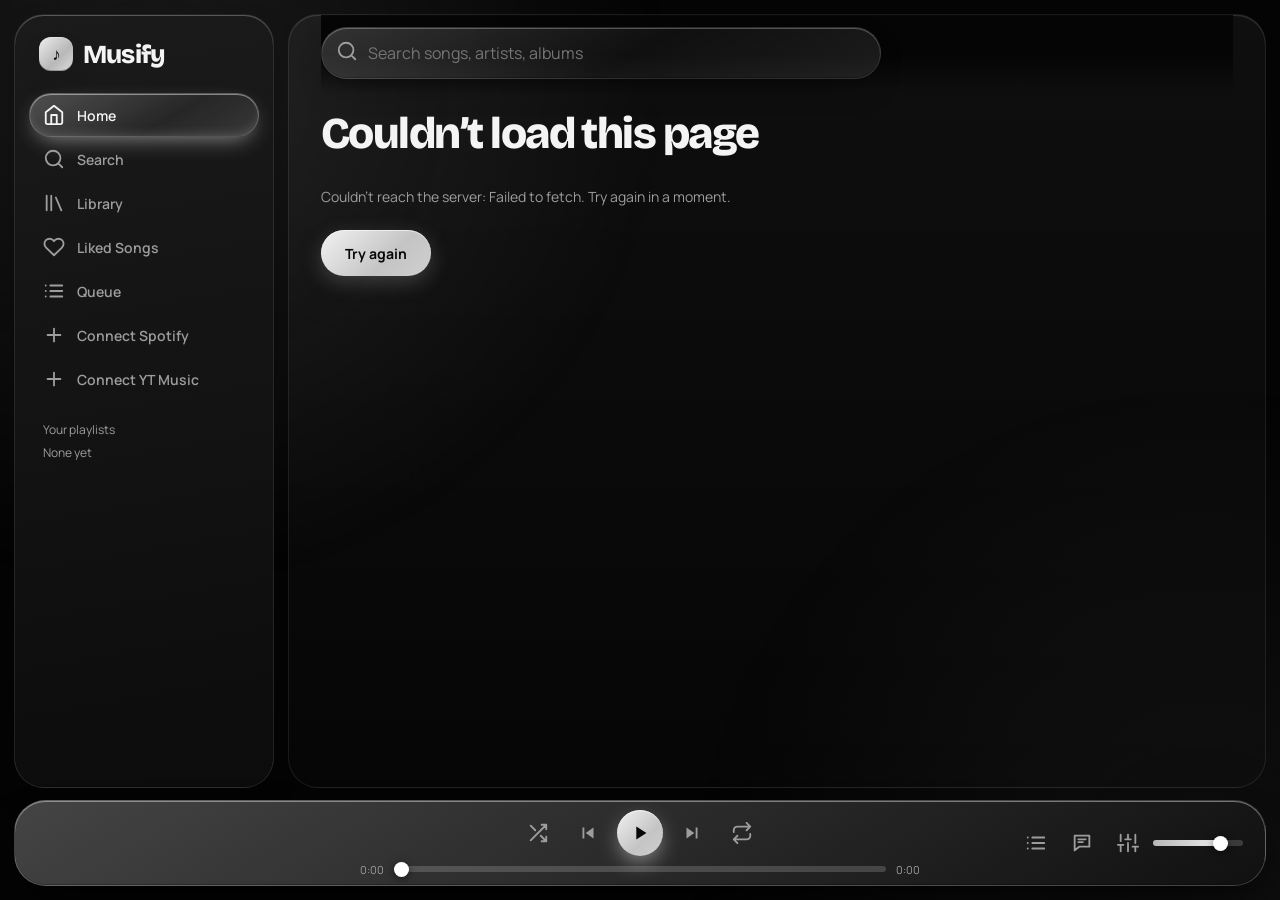
==== commit 2511bcba: "Add files via upload" ====
--- a/index.html
+++ b/index.html
@@ -1076,4 +1076,432 @@
 /* ===== play next + queue ===== */
 .card>.qa.pnb{left:16px;right:auto}.card:has(.rx)>.qa.pnb{left:56px}
 .qr{position:relative;display:grid;grid-template-columns:auto 48px minmax(0,1fr) auto auto;gap:8px;align-items:center;padding:8px 6px 8px 0;margin-bottom:8px;border-radius:20px;cursor:pointer;background:linear-gradient(90deg,#ffffff18,#ffffff06);border:1px solid #ffffff17;box-shadow:inset 0 1px 0 #ffffff2e;transition:transform .28s var(--ease),background-color .2s}
-.qr .cv{width:48px;height:4
+.qr .cv{width:48px;height:48px;font-size:16px;border-radius:12px}
+.qr .qt{min-width:0}.qr .qt small{color:var(--m)}
+.qr .gr{touch-action:none;cursor:grab;color:var(--m);min-width:40px;min-height:46px}
+.qr .gr svg{stroke-width:3.6}
+.qr.drg{transition:none;z-index:6;cursor:grabbing;background:linear-gradient(90deg,#f0f0f048,#f0f0f01a);box-shadow:0 22px 44px -12px #000d,inset 0 1px 0 #ffffff70}
+</style>
+<script>
+(()=>{
+P.grip='M9 6h.01M15 6h.01M9 12h.01M15 12h.01M9 18h.01M15 18h.01';P.up='M12 19V5M6 11l6-6 6 6';P.pn='M4 6h11M4 12h7M4 18h7M17 11v8M13 15h8';
+const PNS=new Set(),main=$('main');
+
+/* ---- lyrics dock + style names ---- */
+lyr.insertAdjacentHTML('beforeend',`<div class="ldk"><div class="lrow"><span class="ltc">0:00</span><input type="range" class="lsk" min="0" max="1000" value="0" aria-label="Seek"><span class="ltd">0:00</span></div><div class="lcb"><button class="ib shb" data-a="shuffle">${ic('shuffle')}</button><button class="ib" data-a="prev">${ic('prev')}</button><button class="ib pp ppb" data-a="pp"></button><button class="ib" data-a="next">${ic('next')}</button><button class="ib rpb" data-a="repeat">${ic('repeat')}</button></div></div>`);
+const LK=$('.lsk'),LT=$('.ltc'),LD=$('.ltd');
+A.forEach(a=>a.addEventListener('timeupdate',function(){if(this!==au||!lyr.classList.contains('on'))return;const d=au.duration,p=d?au.currentTime/d:0;LK.value=p*1000;LK.style.setProperty('--v',p*100+'%');LT.textContent=fmt(au.currentTime);LD.textContent=fmt(d)}));
+LK.oninput=()=>{if(au.duration)au.currentTime=LK.value/1000*au.duration};
+const NM={aurora:'Liquid',neon:'Neon',drum:'Drum',reveal:'Reveal'};
+$$('#smod [data-a=lys]').forEach(b=>b.textContent=NM[b.dataset.s]||b.textContent);
+ui();
+
+/* ---- play next ---- */
+async function pnext(b){const d=b.dataset;let a;
+ try{if(d.k&&L[d.k])a=L[d.k];else{const x=M[d.id];if(!x)return;
+  if(x.type=='song'||x.type=='video')a=[x];else if(x.type=='mypl')a=DB.pls[x.title]||[];else if(x.type=='liked')a=DB.liked;
+  else{toast('Adding…');a=reg((await api(`/${x.type}?id=${q(x.id)}`,String(x.id).startsWith('yp:'))).songs||[])}}}
+ catch{return toast('Couldn’t load that')}
+ a=(a||[]).filter(Boolean);if(!a.length)return toast('Nothing to add');
+ if(!cur()){play(a,0);return}
+ const c=cur().id,ids=new Set(a.map(x=>x.id));a=a.filter(x=>x.id!=c);
+ const tail=Q.slice(qi+1).filter(x=>!ids.has(x.id));let k=0;while(tail[k]&&PNS.has(tail[k].id))k++;
+ const ins=a.map(x=>({...x}));ins.forEach(x=>PNS.add(x.id));tail.splice(k,0,...ins);
+ Q=Q.slice(0,qi+1).concat(tail);Q0=Q.slice();
+ toast(ins.length>1?ins.length+' songs play next':'Playing next');if(location.hash=='#/queue')rq()}
+/* buttons injected into every row, song/album/playlist card and detail page */
+function deco(){
+ V.querySelectorAll('.row[data-k]:not([data-pn])').forEach(r=>{r.dataset.pn=1;if(r.dataset.k=='np')return;const x=L[r.dataset.k]?.[r.dataset.i],a=r.querySelector('[data-a=add]');
+  if(x&&a)a.insertAdjacentHTML('beforebegin',`<button class="ib" data-a="pnext" data-id="${esc(x.id)}" title="Play next">${ic('pn')}</button>`)});
+ V.querySelectorAll('.card[data-id]:not([data-pn])').forEach(c=>{c.dataset.pn=1;const x=M[c.dataset.id];
+  if(x&&/^(song|video|album|playlist|mypl)$/.test(x.type))c.querySelector('.cv')?.insertAdjacentHTML('afterend',`<button class="ib qa pnb" data-a="pnext" data-id="${esc(x.id)}" aria-label="Play next">${ic('pn')}</button>`)});
+ V.querySelectorAll('.hero [data-a=playall]:not([data-pn])').forEach(p=>{p.dataset.pn=1;
+  (p.parentElement.querySelector('[data-a=shuf]')||p).insertAdjacentHTML('afterend',`<button class="btn o" data-a="pnext" data-k="${p.dataset.k}">Play next</button>`)})}
+let dr=0;new MutationObserver(()=>{cancelAnimationFrame(dr);dr=requestAnimationFrame(deco)}).observe(V,{childList:true,subtree:true});deco();
+
+/* ---- queue with drag-to-reorder ---- */
+const rq=()=>{const s=main.scrollTop;views.queue();main.scrollTop=s};
+views.queue=function(){const s=cur(),n=Q.slice(qi+1);L.q=n;
+ const r=(x,i)=>`<div class="qr" data-i="${i}"><button class="ib gr" aria-label="Drag to reorder">${ic('grip')}</button>${cv(x)}<div class="qt"><b class="t">${esc(x.title)}</b><small class="t">${esc(x.sub)}</small></div><button class="ib" data-a="qtop" data-i="${i}" title="Move to next">${ic('up')}</button><button class="ib" data-a="qrm" data-i="${i}" title="Remove">${ic('x')}</button></div>`;
+ V.innerHTML=`<h1>Queue</h1>`+(s?`<h2 style="margin:18px 0 8px">Now playing</h2>`+rows('np',[s])+`<div class="shh" style="margin-top:22px"><h2>Next up</h2>${n.length?`<button class="btn o" data-a="qclear">Clear</button>`:''}</div>`+(n.length?`<p style="color:var(--m);margin-bottom:10px">Hold the handle and drag to reorder, or tap the arrow to play a song next.</p><div id="ql">${n.map(r).join('')}</div>`:empty('Finding related songs…')):empty('Nothing queued. Play a song and related songs will follow.'))};
+document.addEventListener('pointerdown',e=>{const h=e.target.closest('.gr');if(!h)return;e.preventDefault();
+ const row=h.closest('.qr'),items=[...row.parentElement.children],n=items.length,from=items.indexOf(row),y0=e.clientY;
+ const st=n>1?items[1].getBoundingClientRect().top-items[0].getBoundingClientRect().top:row.offsetHeight+8;let to=from;
+ row.classList.add('drg');h.setPointerCapture(e.pointerId);
+ const mv=ev=>{const dy=ev.clientY-y0;row.style.transform=`translateY(${dy}px) scale(1.03)`;to=Math.max(0,Math.min(n-1,from+Math.round(dy/st)));
+  items.forEach((x,i)=>{if(x!==row)x.style.transform=from<to&&i>from&&i<=to?`translateY(${-st}px)`:from>to&&i<from&&i>=to?`translateY(${st}px)`:''})};
+ const up=()=>{h.removeEventListener('pointermove',mv);h.removeEventListener('pointerup',up);h.removeEventListener('pointercancel',up);
+  if(to!=from){const seg=Q.slice(qi+1),[x]=seg.splice(from,1);seg.splice(to,0,x);Q=Q.slice(0,qi+1).concat(seg);Q0=Q.slice();rq()}
+  else{row.classList.remove('drg');items.forEach(x=>x.style.transform='')}};
+ h.addEventListener('pointermove',mv);h.addEventListener('pointerup',up);h.addEventListener('pointercancel',up)});
+document.addEventListener('click',e=>{const r=e.target.closest('.qr');if(!r||e.target.closest('button'))return;qi+=1+ +r.dataset.i;load()});
+const _a=act;act=function(a,b){const d=(b&&b.dataset)||{};
+ if(a=='pnext')return pnext(b);
+ if(a=='qtop'){const[x]=Q.splice(qi+1+ +d.i,1);if(x){Q.splice(qi+1,0,x);PNS.add(x.id);Q0=Q.slice();toast('Playing next')}return rq()}
+ if(a=='qrm'){Q.splice(qi+1+ +d.i,1);Q0=Q.slice();return rq()}
+ return _a(a,b)};
+
+/* ---- unavailable tracks skip automatically ---- */
+let fail=0,wd=0,skid='';
+function skipBad(){const s=cur();if(!s||skid===s.id+':'+qi)return;skid=s.id+':'+qi;clearTimeout(wd);
+ if(++fail>5){fail=0;au.pause();ui();return toast('Several tracks failed. Check your connection.')}
+ toast('Track unavailable, skipping…');xfId++;au.pause();next(true)}
+A.forEach(a=>{a.onerror=function(){if(this===au)skipBad()};a.addEventListener('playing',function(){if(this===au){fail=0;clearTimeout(wd)}})});
+const _l=load;load=function(fx){PNS.delete(cur()?.id);_l(fx);clearTimeout(wd);const id=cur()?.id;
+ wd=setTimeout(()=>{if(cur()?.id===id&&!au.paused&&au.currentTime<.5&&au.readyState<3)skipBad()},20000)};
+})();
+</script>
+
+<!-- ===== MUSIFY UPDATE v6.1 =====
+PASTE THIS BLOCK right before the final </body>, AFTER the v6 block (keep v6, don't delete it).
+ - Neon lyrics replaced by "Pop": each new line springs in with a glass card and a pink gradient sweep
+ - Unplayable tracks skip within ~1 second (hard timeout 8s instead of 20s)
+ - Icons swapped: Play next now uses "+", Add to playlist now uses the list+ icon -->
+<style>
+@keyframes lpop{0%{opacity:0;transform:translateY(38px) scale(.7)}60%{opacity:1;transform:translateY(-4px) scale(1.08)}100%{transform:scale(1.04)}}
+html #lyr[data-ly=neon]{--h1:#fff;--h2:#c2c2c2;--lo:#ffffffa8;--gw:transparent}
+html #lyr[data-ly=neon] #lyt.sy{text-align:center}
+html #lyr[data-ly=neon] #lyt.sy p{padding:12px 20px;margin:0 auto 6px;opacity:.2;transform:scale(.82);transform-origin:center;transition:transform .6s var(--ease),opacity .5s var(--ease)}
+html #lyr[data-ly=neon] #lyt.sy p[data-d="1"]{opacity:.42;transform:scale(.89)}
+html #lyr[data-ly=neon] #lyt.sy p[data-d="2"]{opacity:.28}
+html #lyr[data-ly=neon] #lyt.sy p[data-d="-1"]{opacity:.22;transform:scale(.8)}
+html #lyr[data-ly=neon] #lyt.sy p[data-d="0"]{opacity:1;transform:scale(1.04);text-shadow:none;animation:lpop .7s var(--spring) backwards}
+html #lyr[data-ly=neon] #lyt.sy p[data-d="0"]::before{inset:0;border-radius:30px;background:linear-gradient(135deg,#cacaca26,#a3a3a324 60%,#ffffff12);border:1px solid #ffffff38;box-shadow:inset 0 1px 0 #ffffff66,0 20px 44px -20px #000;animation:lpin .5s var(--ease) backwards}
+html #lyr[data-ly=neon] #lyt.sy .lt{-webkit-text-stroke:0}
+html #lyr[data-ly=neon] #lyt.sy p:not([data-d="0"]) .lt{background:linear-gradient(90deg,var(--h1),var(--h2) var(--p,0%),var(--lo) calc(var(--p,0%) + 4%));-webkit-background-clip:text;background-clip:text}
+</style>
+<script>
+(()=>{
+/* lyrics style label */
+$$('#smod [data-a=lys][data-s=neon]').forEach(b=>b.textContent='Pop');
+
+/* fast auto-skip: error event, rejected play(), dead source, or 8s without audio */
+let fail=0,tk=0,skid='';
+const bad=()=>{const s=cur();if(!s||skid===s.id+':'+qi)return;skid=s.id+':'+qi;clearInterval(tk);
+ if(++fail>6){fail=0;au.pause();ui();return toast('Several tracks failed. Check your connection.')}
+ toast('Can’t play this one, skipping…');xfId++;au.pause();next(true)};
+A.forEach(a=>{a.onerror=function(){if(this===au)bad()};a.addEventListener('playing',function(){if(this===au){fail=0;clearInterval(tk)}})});
+const _l=load;load=function(fx){_l(fx);clearInterval(tk);const id=cur()?.id,t0=Date.now();
+ const p=au.play();if(p&&p.catch)p.catch(e=>{if(e.name=='NotSupportedError'&&cur()?.id==id)bad()});
+ tk=setInterval(()=>{if(cur()?.id!=id)return clearInterval(tk);
+  if(au.error||(au.networkState==3&&Date.now()-t0>1500))return bad();
+  if(au.currentTime>.3||au.readyState>=3)return clearInterval(tk);
+  if(Date.now()-t0>8000&&au.readyState<2&&!au.paused)bad()},300)};
+
+/* icon swap: Play next = "+", Add to playlist = list+ */
+const sw=()=>{document.querySelectorAll('[data-a=add] path').forEach(p=>{if(p.getAttribute('d')!=P.pn)p.setAttribute('d',P.pn)});
+ document.querySelectorAll('[data-a=pnext] path').forEach(p=>{if(p.getAttribute('d')!=P.plus)p.setAttribute('d',P.plus)})};
+let sr=0;new MutationObserver(()=>{cancelAnimationFrame(sr);sr=requestAnimationFrame(sw)}).observe(document.body,{childList:true,subtree:true});sw();
+})();
+</script>
+
+   <!-- ===== MUSIFY UPDATE v6.2 =====
+PASTE right before the final </body>, after v6.1. Spotify tab = green, YT Music tab = red (same gradient style). -->
+<style>
+.seg button[data-a=src].on[data-s=sp]{background:linear-gradient(135deg,#d2ffe2,#3fdc86 70%,#9bea5c);box-shadow:0 4px 14px #2fd47a66;color:#05210f}
+.seg button[data-a=src].on[data-s=yt]{background:linear-gradient(135deg,#ffdcdc,#ff5a6a 70%,#ff8f5c);box-shadow:0 4px 14px #ff4a5c66;color:#2a0508}
+</style>
+<!-- ===== MUSIFY UPDATE v6.1 =====
+PASTE THIS BLOCK right before the final </body>, AFTER the v6 block (keep v6, don't delete it).
+ - Neon lyrics replaced by "Pop": each new line springs in with a glass card and a pink gradient sweep
+ - Unplayable tracks skip instantly, no failure limit
+ - Icons swapped: Play next now uses "+", Add to playlist now uses the list+ icon -->
+<style>
+@keyframes lpop{0%{opacity:0;transform:translateY(38px) scale(.7)}60%{opacity:1;transform:translateY(-4px) scale(1.08)}100%{transform:scale(1.04)}}
+html #lyr[data-ly=neon]{--h1:#fff;--h2:#c2c2c2;--lo:#ffffffa8;--gw:transparent}
+html #lyr[data-ly=neon] #lyt.sy{text-align:center}
+html #lyr[data-ly=neon] #lyt.sy p{padding:12px 20px;margin:0 auto 6px;opacity:.2;transform:scale(.82);transform-origin:center;transition:transform .6s var(--ease),opacity .5s var(--ease)}
+html #lyr[data-ly=neon] #lyt.sy p[data-d="1"]{opacity:.42;transform:scale(.89)}
+html #lyr[data-ly=neon] #lyt.sy p[data-d="2"]{opacity:.28}
+html #lyr[data-ly=neon] #lyt.sy p[data-d="-1"]{opacity:.22;transform:scale(.8)}
+html #lyr[data-ly=neon] #lyt.sy p[data-d="0"]{opacity:1;transform:scale(1.04);text-shadow:none;animation:lpop .7s var(--spring) backwards}
+html #lyr[data-ly=neon] #lyt.sy p[data-d="0"]::before{inset:0;border-radius:30px;background:linear-gradient(135deg,#cacaca26,#a3a3a324 60%,#ffffff12);border:1px solid #ffffff38;box-shadow:inset 0 1px 0 #ffffff66,0 20px 44px -20px #000;animation:lpin .5s var(--ease) backwards}
+html #lyr[data-ly=neon] #lyt.sy .lt{-webkit-text-stroke:0}
+html #lyr[data-ly=neon] #lyt.sy p:not([data-d="0"]) .lt{background:linear-gradient(90deg,var(--h1),var(--h2) var(--p,0%),var(--lo) calc(var(--p,0%) + 4%));-webkit-background-clip:text;background-clip:text}
+</style>
+<script>
+(()=>{
+/* lyrics style label */
+$$('#smod [data-a=lys][data-s=neon]').forEach(b=>b.textContent='Pop');
+
+/* auto-skip: no failure limit. Any error, or the "can't be played" message, skips right away */
+let tk=0,skid='';const T0=toast;
+const bad=()=>{const s=cur();if(!s||skid===s.id+':'+qi)return;skid=s.id+':'+qi;clearInterval(tk);
+ T0('Skipping to next song…');xfId++;au.pause();next(true)};
+toast=function(t){if(/can.?t be played|couldn.?t play|can.?t play|not available|unavailable/i.test(String(t)))return bad();return T0(t)};
+A.forEach(a=>{a.onerror=function(){if(this===au)bad()};a.addEventListener('playing',function(){if(this===au)clearInterval(tk)})});
+const _l=load;load=function(fx){_l(fx);clearInterval(tk);const id=cur()?.id,t0=Date.now();
+ const p=au.play();if(p&&p.catch)p.catch(e=>{if(e.name!='NotAllowedError'&&e.name!='AbortError'&&cur()?.id==id)bad()});
+ tk=setInterval(()=>{if(cur()?.id!=id)return clearInterval(tk);
+  if(au.error||(au.networkState==3&&Date.now()-t0>1000))return bad();
+  if(au.currentTime>.3||au.readyState>=3)return clearInterval(tk);
+  if(Date.now()-t0>8000&&au.readyState<2&&!au.paused)bad()},250)};
+
+/* icon swap: Play next = "+", Add to playlist = list+ */
+const sw=()=>{document.querySelectorAll('[data-a=add] path').forEach(p=>{if(p.getAttribute('d')!=P.pn)p.setAttribute('d',P.pn)});
+ document.querySelectorAll('[data-a=pnext] path').forEach(p=>{if(p.getAttribute('d')!=P.plus)p.setAttribute('d',P.plus)})};
+let sr=0;new MutationObserver(()=>{cancelAnimationFrame(sr);sr=requestAnimationFrame(sw)}).observe(document.body,{childList:true,subtree:true});sw();
+})();
+</script>
+
+
+   <!-- ===== MUSIFY UPDATE v7 =====
+BEFORE PASTING: in your index.html delete (1) BOTH old "v6.1" blocks (they are replaced by this one) and
+(2) the duplicate v5 blocks: keep ONLY the last one. Duplicates run the same code 2-3x and cause lag.
+Then paste this block right before the final </body> (after v6 and v6.2).
+ - Mini player keeps your last song (and position) when the site opens
+ - Smoother scrolling/tapping, same look (no live blur on fixed bars, ambient motion paused while scrolling)
+ - Imported YT/Spotify playlists: add songs, remove songs, Reshuffle, Delete
+ - "Made for you" under Recently played (mix of what you listen to + related songs)
+ - Includes the Pop lyrics style, instant auto-skip and icon swap from v6.1 -->
+<style>
+/* ---- performance: no backdrop blur on bars that sit over scrolling content (same colours, slightly more solid) ---- */
+#bar,#mnav,aside.sd{backdrop-filter:none!important;-webkit-backdrop-filter:none!important}
+#bar{background:linear-gradient(150deg,#484848f2,#111111f7)!important}
+#mnav{background:linear-gradient(150deg,#252525f4,#101010f8)!important}
+aside.sd{background:linear-gradient(170deg,#1b1b1bfa,#0c0c0cfa)!important}
+@media(pointer:coarse){#amb::before,#amb::after{animation:none!important;will-change:auto}}
+html.scr #amb::before,html.scr #amb::after{animation-play-state:paused}
+main{contain:layout style}
+/* ---- Pop lyrics (replaces Neon) ---- */
+@keyframes lpop{0%{opacity:0;transform:translateY(38px) scale(.7)}60%{opacity:1;transform:translateY(-4px) scale(1.08)}100%{transform:scale(1.04)}}
+html #lyr[data-ly=neon]{--h1:#fff;--h2:#c2c2c2;--lo:#ffffffa8;--gw:transparent}
+html #lyr[data-ly=neon] #lyt.sy{text-align:center}
+html #lyr[data-ly=neon] #lyt.sy p{padding:12px 20px;margin:0 auto 6px;opacity:.2;transform:scale(.82);transform-origin:center;transition:transform .6s var(--ease),opacity .5s var(--ease)}
+html #lyr[data-ly=neon] #lyt.sy p[data-d="1"]{opacity:.42;transform:scale(.89)}
+html #lyr[data-ly=neon] #lyt.sy p[data-d="2"]{opacity:.28}
+html #lyr[data-ly=neon] #lyt.sy p[data-d="-1"]{opacity:.22;transform:scale(.8)}
+html #lyr[data-ly=neon] #lyt.sy p[data-d="0"]{opacity:1;transform:scale(1.04);text-shadow:none;animation:lpop .7s var(--spring) backwards}
+html #lyr[data-ly=neon] #lyt.sy p[data-d="0"]::before{inset:0;border-radius:30px;background:linear-gradient(135deg,#cacaca26,#a3a3a324 60%,#ffffff12);border:1px solid #ffffff38;box-shadow:inset 0 1px 0 #ffffff66,0 20px 44px -20px #000;animation:lpin .5s var(--ease) backwards}
+html #lyr[data-ly=neon] #lyt.sy .lt{-webkit-text-stroke:0}
+html #lyr[data-ly=neon] #lyt.sy p:not([data-d="0"]) .lt{background:linear-gradient(90deg,var(--h1),var(--h2) var(--p,0%),var(--lo) calc(var(--p,0%) + 4%));-webkit-background-clip:text;background-clip:text}
+</style>
+<script>
+(()=>{
+const main=$('main');let REST=false,RS=0;
+/* ---- scroll: pause ambient motion while scrolling ---- */
+let st=0;main.addEventListener('scroll',()=>{document.documentElement.classList.add('scr');clearTimeout(st);st=setTimeout(()=>document.documentElement.classList.remove('scr'),160)},{passive:true});
+$$('#smod [data-a=lys][data-s=neon]').forEach(b=>b.textContent='Pop');
+
+/* ---- listening history + last played ---- */
+let lt=-1,cnt='';
+const hit=s=>{const H=DB.hist=DB.hist||{},e=H[s.id]||(H[s.id]={s:{id:s.id,title:s.title,sub:s.sub,thumb:s.thumb,dur:s.dur,type:'song'},n:0});e.n++;e.t=Date.now();
+ const k=Object.keys(H);if(k.length>150)k.sort((a,b)=>H[a].t-H[b].t).slice(0,30).forEach(x=>delete H[x]);save()};
+A.forEach(a=>a.addEventListener('timeupdate',function(){if(this!==au)return;const s=cur();if(!s)return;const t=au.currentTime|0;
+ if(t>15&&cnt!==s.id){cnt=s.id;hit(s)}
+ if(t%5==0&&t!=lt){lt=t;try{localStorage.setItem('musify_last',JSON.stringify({s,t}))}catch{}}}));
+
+/* ---- auto-skip (no limit) ---- */
+let tk=0,skid='';const T0=toast;
+const bad=()=>{const s=cur();if(!s||skid===s.id+':'+qi)return;skid=s.id+':'+qi;clearInterval(tk);T0('Skipping to next song…');xfId++;au.pause();next(true)};
+toast=function(t){if(/can.?t be played|couldn.?t play|can.?t play|not available|unavailable/i.test(String(t)))return bad();return T0(t)};
+A.forEach(a=>{a.onerror=function(){if(this===au)bad()};a.addEventListener('playing',function(){if(this===au)clearInterval(tk)})});
+const _l=load;load=function(fx){REST=false;cnt='';_l(fx);try{localStorage.setItem('musify_last',JSON.stringify({s:cur(),t:0}))}catch{}
+ clearInterval(tk);const id=cur()?.id,t0=Date.now();const p=au.play();if(p&&p.catch)p.catch(e=>{if(e.name!='NotAllowedError'&&e.name!='AbortError'&&cur()?.id==id)bad()});
+ tk=setInterval(()=>{if(cur()?.id!=id)return clearInterval(tk);if(au.error||(au.networkState==3&&Date.now()-t0>1000))return bad();
+  if(au.currentTime>.3||au.readyState>=3)return clearInterval(tk);if(Date.now()-t0>8000&&au.readyState<2&&!au.paused)bad()},250)};
+
+/* ---- imported playlists: add / remove / reshuffle / delete ---- */
+ovr=function(d,id){const o=DB.ov[id];if(!o)return d;d={...d};if(o.title)d.title=o.title;
+ if(d.songs){let s=d.songs.slice();if(o.add?.length){const have=new Set(s.map(x=>x.id));o.add.forEach(x=>{if(x&&!have.has(x.id))s.push(x)})}
+  if(o.rm?.length)s=s.filter(x=>!o.rm.includes(x.id));
+  if(o.ord){const ix=new Map(o.ord.map((v,i)=>[v,i]));s=s.map((x,i)=>[x,ix.has(x.id)?ix.get(x.id):1e6+i]).sort((a,b)=>a[1]-b[1]).map(a=>a[0])}
+  d.songs=s}return d};
+menu=function(b,id){const m=$('#menu'),r=b.getBoundingClientRect();
+ const imp=[...DB.ytp.map(x=>[x.id,x.title]),...DB.sp.map(x=>['sp:'+x,DB.ov['sp:'+x]?.title||SPN[x]||'Spotify playlist'])];
+ m.innerHTML='<div class="mh">Add to playlist</div>'+Object.keys(DB.pls).map(n=>`<div data-p="${esc(n)}">${esc(n)}</div>`).join('')+imp.map(([i,t])=>`<div data-ip="${esc(i)}">${esc(t)} <small style="color:var(--m)">imported</small></div>`).join('')+'<div data-p="">＋ New playlist…</div>';
+ m.style.cssText=`display:block;left:${Math.max(8,Math.min(r.left,innerWidth-240))}px;top:${Math.max(8,Math.min(r.bottom,innerHeight-300))}px`;
+ m.onclick=ev=>{const d=ev.target.closest('[data-p],[data-ip]');if(!d)return;m.style.display='none';
+  if(d.dataset.ip!=null){const o=DB.ov[d.dataset.ip]=DB.ov[d.dataset.ip]||{};o.add=[...(o.add||[]).filter(x=>x.id!=id),M[id]];if(o.rm)o.rm=o.rm.filter(x=>x!=id);save();return toast('Added to '+d.textContent.replace(' imported',''))}
+  let n=d.dataset.p;if(!n){n=(prompt('Playlist name')||'').trim();if(!n)return;DB.pls[n]=DB.pls[n]||[]}
+  if(!DB.pls[n].some(x=>x.id==id))DB.pls[n].push(M[id]);save();side();toast('Added to '+n)}};
+const shf=a=>{a=a.slice();for(let i=a.length-1;i>0;i--){const j=Math.random()*(i+1)|0;[a[i],a[j]]=[a[j],a[i]]}return a};
+const _a=act;act=function(a,b){const d=(b&&b.dataset)||{};
+ if(a=='pp'&&REST){REST=false;load();au.addEventListener('loadedmetadata',()=>{if(RS>2&&RS<au.duration-3)au.currentTime=RS},{once:true});return}
+ if(a=='rmsong'&&IMP){const o=DB.ov[IMP];if(o?.add)o.add=o.add.filter(x=>x.id!=d.id)}
+ if(a=='reshuf'){if(IMP&&DD){const o=DB.ov[IMP]=DB.ov[IMP]||{};o.ord=shf(DD.songs).map(x=>x.id);save();toast('Playlist reshuffled');return route()}
+  if(CPL&&DB.pls[CPL]){DB.pls[CPL]=shf(DB.pls[CPL]);save();toast('Playlist reshuffled');return route()}return}
+ if(a=='impdel'){if(IMP&&confirm('Delete this playlist from Musify?')){const id=IMP;DB.sp=DB.sp.filter(x=>'sp:'+x!=id);DB.ytp=DB.ytp.filter(x=>x.id!=id);delete DB.ov[id];save();toast('Playlist deleted');location.hash='#/home'}return}
+ return _a(a,b)};
+
+/* ---- Made for you ---- */
+const sc2=x=>x.n*Math.exp(-(Date.now()-x.t)/6048e5);
+async function mk(){const h=Object.values(DB.hist||{}).sort((a,b)=>sc2(b)-sc2(a));if(h.length<2)return[];
+ const rel=await Promise.all(h.slice(0,5).map(x=>api(`/upcoming?id=${q(x.s.id)}&t=${q(x.s.title)}&a=${q(x.s.sub)}`).then(r=>Array.isArray(r)?r:(r.songs||r.items||[])).catch(()=>[])));
+ const own=h.slice(0,10).map(x=>x.s),out=[],seen=new Set(),push=x=>{if(x&&x.id&&!seen.has(x.id)){seen.add(x.id);out.push(x)}};
+ for(let i=0;i<12;i++){rel.forEach(r=>push(r[i]));if(i%2==0)push(own[i/2|0])}
+ return out.slice(0,30)}
+let mb=0;
+async function mfy(){const h=V.querySelector('h1');if(!h||h.textContent!='Musify'||V.querySelector('#mfy')||mb)return;
+ const an=[...V.querySelectorAll('.shw')].find(s=>s.querySelector('h2')?.textContent=='Recently played');if(!an)return;
+ mb=1;try{let c=DB.mfy;const tot=Object.values(DB.hist||{}).reduce((a,x)=>a+x.n,0);
+  if(!c||Date.now()-c.t>216e5||tot-c.c>=6){const it=await mk();if(it.length){c=DB.mfy={t:Date.now(),c:tot,items:it};save()}}
+  if(c?.items?.length&&an.isConnected&&!V.querySelector('#mfy'))an.insertAdjacentHTML('beforebegin',`<div id="mfy">${shelf('Made for you',reg(c.items))}</div>`)}catch{}
+ mb=0}
+
+/* ---- hero buttons (Reshuffle / Delete), icon swap, Made for you: one light observer ---- */
+function sw(){document.querySelectorAll('[data-a=add] path').forEach(p=>{if(p.getAttribute('d')!=P.pn)p.setAttribute('d',P.pn)});
+ document.querySelectorAll('[data-a=pnext] path').forEach(p=>{if(p.getAttribute('d')!=P.plus)p.setAttribute('d',P.plus)})}
+function hb(){const h=V.querySelector('.hero');if(!h||h.querySelector('[data-a=reshuf]'))return;
+ const imp=IMP&&h.querySelector('[data-a=savepl]'),my=h.querySelector('[data-a=delpl]');if(!imp&&!my)return;
+ const last=h.querySelector('[data-a=pnext]')||h.querySelector('[data-a=shuf]');if(!last)return;
+ last.insertAdjacentHTML('afterend','<button class="btn o" data-a="reshuf">Reshuffle</button>'+(imp?'<button class="btn o" data-a="impdel">Delete</button>':''))}
+let rf=0;const tick=()=>{cancelAnimationFrame(rf);rf=requestAnimationFrame(()=>{hb();sw();mfy()})};
+const mo=new MutationObserver(tick);mo.observe(V,{childList:true,subtree:true});[$('#np'),$('#fsn'),$('.fpn'),$('#menu')].forEach(e=>e&&mo.observe(e,{childList:true}));
+tick();
+
+/* ---- restore last played song into the mini player (paused, resumes on Play) ---- */
+try{const l=JSON.parse(localStorage.getItem('musify_last')||'null');
+ if(l&&l.s&&l.s.id&&!cur()){M[l.s.id]=l.s;Q=[l.s];Q0=[l.s];qi=0;REST=true;RS=l.t||0;ui();meta(l.s);document.title=l.s.title+' • Musify';
+  try{navigator.mediaSession.setActionHandler('play',()=>act('pp'))}catch{}
+  setTimeout(()=>{if(REST&&Q.length<2)more()},2500)}}catch{}
+})();
+</script>
+
+   <!-- ===== MUSIFY UPDATE v7 =====
+BEFORE PASTING: in your index.html delete (1) BOTH old "v6.1" blocks (they are replaced by this one) and
+(2) the duplicate v5 blocks: keep ONLY the last one. Duplicates run the same code 2-3x and cause lag.
+Then paste this block right before the final </body> (after v6 and v6.2).
+ - Mini player keeps your last song (and position) when the site opens
+ - Original look kept: blurred bars and animated background are back (no performance tweaks)
+ - Imported YT/Spotify playlists: add songs, remove songs, Reshuffle, Delete
+ - "Made for you" under Recently played (mix of what you listen to + related songs)
+ - Includes the Pop lyrics style, instant auto-skip and icon swap from v6.1 -->
+<style>
+/* ---- Pop lyrics (replaces Neon) ---- */
+@keyframes lpop{0%{opacity:0;transform:translateY(38px) scale(.7)}60%{opacity:1;transform:translateY(-4px) scale(1.08)}100%{transform:scale(1.04)}}
+html #lyr[data-ly=neon]{--h1:#fff;--h2:#c2c2c2;--lo:#ffffffa8;--gw:transparent}
+html #lyr[data-ly=neon] #lyt.sy{text-align:center}
+html #lyr[data-ly=neon] #lyt.sy p{padding:12px 20px;margin:0 auto 6px;opacity:.2;transform:scale(.82);transform-origin:center;transition:transform .6s var(--ease),opacity .5s var(--ease)}
+html #lyr[data-ly=neon] #lyt.sy p[data-d="1"]{opacity:.42;transform:scale(.89)}
+html #lyr[data-ly=neon] #lyt.sy p[data-d="2"]{opacity:.28}
+html #lyr[data-ly=neon] #lyt.sy p[data-d="-1"]{opacity:.22;transform:scale(.8)}
+html #lyr[data-ly=neon] #lyt.sy p[data-d="0"]{opacity:1;transform:scale(1.04);text-shadow:none;animation:lpop .7s var(--spring) backwards}
+html #lyr[data-ly=neon] #lyt.sy p[data-d="0"]::before{inset:0;border-radius:30px;background:linear-gradient(135deg,#cacaca26,#a3a3a324 60%,#ffffff12);border:1px solid #ffffff38;box-shadow:inset 0 1px 0 #ffffff66,0 20px 44px -20px #000;animation:lpin .5s var(--ease) backwards}
+html #lyr[data-ly=neon] #lyt.sy .lt{-webkit-text-stroke:0}
+html #lyr[data-ly=neon] #lyt.sy p:not([data-d="0"]) .lt{background:linear-gradient(90deg,var(--h1),var(--h2) var(--p,0%),var(--lo) calc(var(--p,0%) + 4%));-webkit-background-clip:text;background-clip:text}
+</style>
+<script>
+(()=>{
+let REST=false,RS=0;
+$$('#smod [data-a=lys][data-s=neon]').forEach(b=>b.textContent='Pop');
+
+/* ---- listening history + last played ---- */
+let lt=-1,cnt='';
+const hit=s=>{const H=DB.hist=DB.hist||{},e=H[s.id]||(H[s.id]={s:{id:s.id,title:s.title,sub:s.sub,thumb:s.thumb,dur:s.dur,type:'song'},n:0});e.n++;e.t=Date.now();
+ const k=Object.keys(H);if(k.length>150)k.sort((a,b)=>H[a].t-H[b].t).slice(0,30).forEach(x=>delete H[x]);save()};
+A.forEach(a=>a.addEventListener('timeupdate',function(){if(this!==au)return;const s=cur();if(!s)return;const t=au.currentTime|0;
+ if(t>15&&cnt!==s.id){cnt=s.id;hit(s)}
+ if(t%5==0&&t!=lt){lt=t;try{localStorage.setItem('musify_last',JSON.stringify({s,t}))}catch{}}}));
+
+/* ---- auto-skip (no limit) ---- */
+let tk=0,skid='';const T0=toast;
+const bad=()=>{const s=cur();if(!s||skid===s.id+':'+qi)return;skid=s.id+':'+qi;clearInterval(tk);T0('Skipping to next song…');xfId++;au.pause();next(true)};
+toast=function(t){if(/can.?t be played|couldn.?t play|can.?t play|not available|unavailable/i.test(String(t)))return bad();return T0(t)};
+A.forEach(a=>{a.onerror=function(){if(this===au)bad()};a.addEventListener('playing',function(){if(this===au)clearInterval(tk)})});
+const _l=load;load=function(fx){REST=false;cnt='';_l(fx);try{localStorage.setItem('musify_last',JSON.stringify({s:cur(),t:0}))}catch{}
+ clearInterval(tk);const id=cur()?.id,t0=Date.now();const p=au.play();if(p&&p.catch)p.catch(e=>{if(e.name!='NotAllowedError'&&e.name!='AbortError'&&cur()?.id==id)bad()});
+ tk=setInterval(()=>{if(cur()?.id!=id)return clearInterval(tk);if(au.error||(au.networkState==3&&Date.now()-t0>1000))return bad();
+  if(au.currentTime>.3||au.readyState>=3)return clearInterval(tk);if(Date.now()-t0>8000&&au.readyState<2&&!au.paused)bad()},250)};
+
+/* ---- imported playlists: add / remove / reshuffle / delete ---- */
+ovr=function(d,id){const o=DB.ov[id];if(!o)return d;d={...d};if(o.title)d.title=o.title;
+ if(d.songs){let s=d.songs.slice();if(o.add?.length){const have=new Set(s.map(x=>x.id));o.add.forEach(x=>{if(x&&!have.has(x.id))s.push(x)})}
+  if(o.rm?.length)s=s.filter(x=>!o.rm.includes(x.id));
+  if(o.ord){const ix=new Map(o.ord.map((v,i)=>[v,i]));s=s.map((x,i)=>[x,ix.has(x.id)?ix.get(x.id):1e6+i]).sort((a,b)=>a[1]-b[1]).map(a=>a[0])}
+  d.songs=s}return d};
+menu=function(b,id){const m=$('#menu'),r=b.getBoundingClientRect();
+ const imp=[...DB.ytp.map(x=>[x.id,x.title]),...DB.sp.map(x=>['sp:'+x,DB.ov['sp:'+x]?.title||SPN[x]||'Spotify playlist'])];
+ m.innerHTML='<div class="mh">Add to playlist</div>'+Object.keys(DB.pls).map(n=>`<div data-p="${esc(n)}">${esc(n)}</div>`).join('')+imp.map(([i,t])=>`<div data-ip="${esc(i)}">${esc(t)} <small style="color:var(--m)">imported</small></div>`).join('')+'<div data-p="">＋ New playlist…</div>';
+ m.style.cssText=`display:block;left:${Math.max(8,Math.min(r.left,innerWidth-240))}px;top:${Math.max(8,Math.min(r.bottom,innerHeight-300))}px`;
+ m.onclick=ev=>{const d=ev.target.closest('[data-p],[data-ip]');if(!d)return;m.style.display='none';
+  if(d.dataset.ip!=null){const o=DB.ov[d.dataset.ip]=DB.ov[d.dataset.ip]||{};o.add=[...(o.add||[]).filter(x=>x.id!=id),M[id]];if(o.rm)o.rm=o.rm.filter(x=>x!=id);save();return toast('Added to '+d.textContent.replace(' imported',''))}
+  let n=d.dataset.p;if(!n){n=(prompt('Playlist name')||'').trim();if(!n)return;DB.pls[n]=DB.pls[n]||[]}
+  if(!DB.pls[n].some(x=>x.id==id))DB.pls[n].push(M[id]);save();side();toast('Added to '+n)}};
+const shf=a=>{a=a.slice();for(let i=a.length-1;i>0;i--){const j=Math.random()*(i+1)|0;[a[i],a[j]]=[a[j],a[i]]}return a};
+const _a=act;act=function(a,b){const d=(b&&b.dataset)||{};
+ if(a=='pp'&&REST){REST=false;load();au.addEventListener('loadedmetadata',()=>{if(RS>2&&RS<au.duration-3)au.currentTime=RS},{once:true});return}
+ if(a=='rmsong'&&IMP){const o=DB.ov[IMP];if(o?.add)o.add=o.add.filter(x=>x.id!=d.id)}
+ if(a=='reshuf'){if(IMP&&DD){const o=DB.ov[IMP]=DB.ov[IMP]||{};o.ord=shf(DD.songs).map(x=>x.id);save();toast('Playlist reshuffled');return route()}
+  if(CPL&&DB.pls[CPL]){DB.pls[CPL]=shf(DB.pls[CPL]);save();toast('Playlist reshuffled');return route()}return}
+ if(a=='impdel'){if(IMP&&confirm('Delete this playlist from Musify?')){const id=IMP;DB.sp=DB.sp.filter(x=>'sp:'+x!=id);DB.ytp=DB.ytp.filter(x=>x.id!=id);delete DB.ov[id];save();toast('Playlist deleted');location.hash='#/home'}return}
+ return _a(a,b)};
+
+/* ---- Made for you ---- */
+const sc2=x=>x.n*Math.exp(-(Date.now()-x.t)/6048e5);
+async function mk(){const h=Object.values(DB.hist||{}).sort((a,b)=>sc2(b)-sc2(a));if(h.length<2)return[];
+ const rel=await Promise.all(h.slice(0,5).map(x=>api(`/upcoming?id=${q(x.s.id)}&t=${q(x.s.title)}&a=${q(x.s.sub)}`).then(r=>Array.isArray(r)?r:(r.songs||r.items||[])).catch(()=>[])));
+ const own=h.slice(0,10).map(x=>x.s),out=[],seen=new Set(),push=x=>{if(x&&x.id&&!seen.has(x.id)){seen.add(x.id);out.push(x)}};
+ for(let i=0;i<12;i++){rel.forEach(r=>push(r[i]));if(i%2==0)push(own[i/2|0])}
+ return out.slice(0,30)}
+let mb=0;
+async function mfy(){const h=V.querySelector('h1');if(!h||h.textContent!='Musify'||V.querySelector('#mfy')||mb)return;
+ const an=[...V.querySelectorAll('.shw')].find(s=>s.querySelector('h2')?.textContent=='Recently played');if(!an)return;
+ mb=1;try{let c=DB.mfy;const tot=Object.values(DB.hist||{}).reduce((a,x)=>a+x.n,0);
+  if(!c||Date.now()-c.t>216e5||tot-c.c>=6){const it=await mk();if(it.length){c=DB.mfy={t:Date.now(),c:tot,items:it};save()}}
+  if(c?.items?.length&&an.isConnected&&!V.querySelector('#mfy'))an.insertAdjacentHTML('beforebegin',`<div id="mfy">${shelf('Made for you',reg(c.items))}</div>`)}catch{}
+ mb=0}
+
+/* ---- hero buttons (Reshuffle / Delete), icon swap, Made for you: one light observer ---- */
+function sw(){document.querySelectorAll('[data-a=add] path').forEach(p=>{if(p.getAttribute('d')!=P.pn)p.setAttribute('d',P.pn)});
+ document.querySelectorAll('[data-a=pnext] path').forEach(p=>{if(p.getAttribute('d')!=P.plus)p.setAttribute('d',P.plus)})}
+function hb(){const h=V.querySelector('.hero');if(!h||h.querySelector('[data-a=reshuf]'))return;
+ const imp=IMP&&h.querySelector('[data-a=savepl]'),my=h.querySelector('[data-a=delpl]');if(!imp&&!my)return;
+ const last=h.querySelector('[data-a=pnext]')||h.querySelector('[data-a=shuf]');if(!last)return;
+ last.insertAdjacentHTML('afterend','<button class="btn o" data-a="reshuf">Reshuffle</button>'+(imp?'<button class="btn o" data-a="impdel">Delete</button>':''))}
+let rf=0;const tick=()=>{cancelAnimationFrame(rf);rf=requestAnimationFrame(()=>{hb();sw();mfy()})};
+const mo=new MutationObserver(tick);mo.observe(V,{childList:true,subtree:true});[$('#np'),$('#fsn'),$('.fpn'),$('#menu')].forEach(e=>e&&mo.observe(e,{childList:true}));
+tick();
+
+/* ---- restore last played song into the mini player (paused, resumes on Play) ---- */
+try{const l=JSON.parse(localStorage.getItem('musify_last')||'null');
+ if(l&&l.s&&l.s.id&&!cur()){M[l.s.id]=l.s;Q=[l.s];Q0=[l.s];qi=0;REST=true;RS=l.t||0;ui();meta(l.s);document.title=l.s.title+' • Musify';
+  try{navigator.mediaSession.setActionHandler('play',()=>act('pp'))}catch{}
+  setTimeout(()=>{if(REST&&Q.length<2)more()},2500)}}catch{}
+})();
+</script>
+   
+<script>
+/* Premium overlay: loads vip/index.html in an isolated frame (its own styles + Firebase chat). Music keeps playing underneath. */
+(function(){var f=null;function open(){if(f)return;f=document.createElement('iframe');f.id='vipf';f.src='vip/index.html';f.allow='microphone; camera; geolocation; clipboard-write; autoplay';f.setAttribute('title','Musify Premium');document.body.appendChild(f)}
+function close(){if(f){f.remove();f=null}}
+document.addEventListener('click',function(e){if(e.target.closest('[data-vip]')){e.preventDefault();e.stopPropagation();open()}},true);
+addEventListener('message',function(e){if(e.origin===location.origin&&e.data&&e.data.vip==='close')close()})})();
+</script>
+<script>
+/* MP bridge: small, read/control API over the player for chat features (listening status, listen together). */
+(function(){
+var ls={};function on(e,f){(ls[e]=ls[e]||new Set()).add(f);return function(){ls[e].delete(f)}}
+function emit(e,d){var s=ls[e];if(!s)return;s.forEach(function(f){try{f(d)}catch(x){s.delete(f)}})}
+function sg(s){return s?{id:String(s.id),title:s.title||'',sub:s.sub||'',thumb:s.thumb||'',type:'song'}:null}
+var hs=function(){return !!au.getAttribute('src')};
+var ltP=null;
+var MP=window.MP={
+ song:function(){return sg(cur())},
+ hasSrc:hs,
+ playing:function(){return hs()&&!au.paused&&!au.ended},
+ paused:function(){return au.paused},
+ waiting:function(){return au.readyState<3},
+ rate:function(){return au.playbackRate},
+ pos:function(){return au.currentTime||0},
+ dur:function(){return isFinite(au.duration)?au.duration:0},
+ play:function(){if(!hs()){if(cur())load();return Promise.resolve()}return au.play().catch(function(){})},
+ pause:function(){au.pause()},
+ seek:function(t){t=Math.max(0,t);if(au.readyState<1)au.addEventListener('loadedmetadata',function(){au.currentTime=t},{once:true});else au.currentTime=t},
+ /* load a song (from a friend), optionally seek and optionally leave paused. Resolves when metadata is ready. */
+ load:function(song,pos,go){return new Promise(function(res){
+  var s=sg(song);if(!s||!s.id)return res();M[s.id]=M[s.id]||s;
+  var same=cur()&&String(cur().id)===s.id&&hs();
+  if(!same)play([M[s.id]],0);
+  var fin=function(){var p=typeof pos==='function'?pos():pos;if(p>0.3)MP.seek(p);if(go===false)au.pause();else if(au.paused)au.play().catch(function(){toast&&toast('Tap play to sync')});res()};
+  if(au.readyState>=1)fin();else{var t=setTimeout(res,10000);au.addEventListener('loadedmetadata',function(){clearTimeout(t);fin()},{once:true})}})},
+ on:on,
+ loadLt:function(){return ltP||(ltP=import('./vip/js/listen.js').then(function(m){return m.init(MP)}).catch(function(e){ltP=null;throw e}))}
+};
+A.forEach(function(a){
+ [['play','play'],['pause','pause'],['ended','ended'],['seeked','seek'],['loadstart','song']].forEach(function(p){
+  a.addEventListener(p[0],function(){if(this===au)emit(p[1])})})});
+try{if(localStorage.getItem('vc-np-user')==='1')setTimeout(function(){MP.loadLt().catch(function(){})},3500)}catch(e){}
+})();
+</script>
+</body></html>
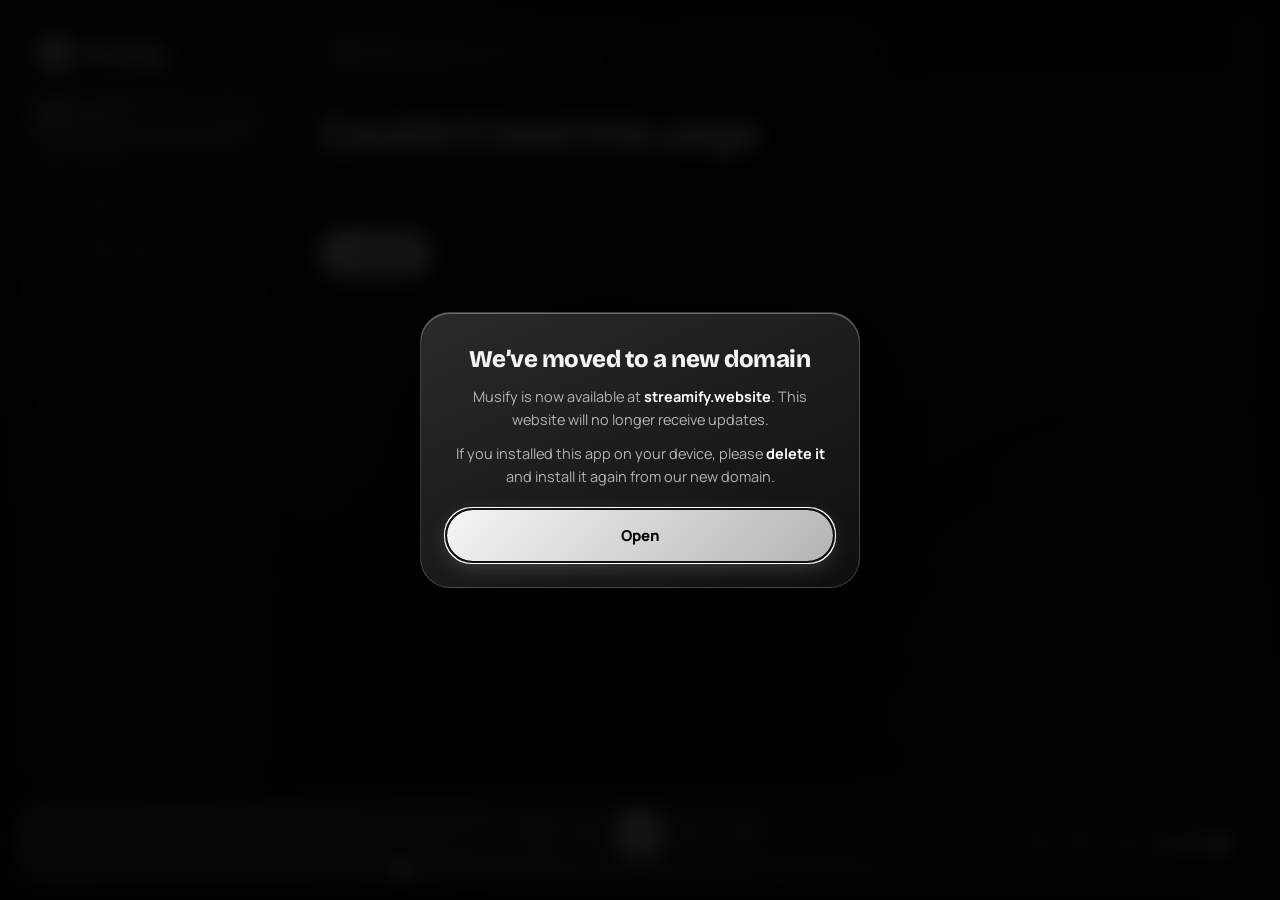
==== commit a7c88f4a: "Update index.html" ====
--- a/index.html
+++ b/index.html
@@ -326,7 +326,7 @@
 const reg=a=>(a||[]).map(x=>(M[x.id]=x));
 const YA=()=>DB.yt?btoa(JSON.stringify(DB.yt)):'';
 /* api: one automatic retry (covers cold starts / flaky first request); auth header only sent to YT account routes */
-const api=async(p,auth,n=1)=>{const ck=!auth&&CCK.test(p)?p:0;if(ck){const c=CC[ck];if(c&&Date.now()-c.t<CT)return c.d}try{const r=await fetch(API+p,auth&&DB.yt?{headers:{'x-yt-auth':YA()}}:undefined);if(!r.ok){let m='';try{m=(await r.json()).error}catch{}throw Error(m||'HTTP '+r.status)}const j=await r.json();if(ck)ccs(ck,j);return j}catch(e){if(n>0){await sleep(500);return api(p,auth,n-1)}throw e}};
+const api=async(p,auth,n=1)=>{const ck=!auth&&CCK.test(p)?p:0;if(ck){const c=CC[ck];if(c&&c.d&&Date.now()-c.t<216e5){if(Date.now()-c.t>=CT&&!c.rf){c.rf=1;fetch(API+p).then(r=>r.ok?r.json():null).then(j=>{if(j)ccs(ck,j)}).catch(()=>{}).finally(()=>{c.rf=0})}return c.d}}try{const r=await fetch(API+p,auth&&DB.yt?{headers:{'x-yt-auth':YA()}}:undefined);if(!r.ok){let m='';try{m=(await r.json()).error}catch{}throw Error(m||'HTTP '+r.status)}const j=await r.json();if(ck)ccs(ck,j);return j}catch(e){if(n>0){await sleep(500);return api(p,auth,n-1)}throw e}};
 const put=(my,h)=>my==RT?(V.innerHTML=h,rs(),true):false;
 
 /* ---- templates ---- */
@@ -353,12 +353,14 @@
 async home(){const my=RT,src=DB.src=='yt'?'yt':'sp';
  const hd=`<div class="hrow"><h1>Musify</h1><button class="vipbtn" data-vip="1" aria-label="Join Premium"><svg viewBox="0 0 24 24" fill="currentColor" aria-hidden="true"><path d="M3 8l4.5 4L12 5l4.5 7L21 8l-2 10H5L3 8zm2.2 12h13.6v1.8H5.2z"/></svg>Join Premium</button></div>${(navigator.standalone||matchMedia('(display-mode:standalone)').matches)?'':`<button class="btn o ins instrow" data-a="a2hs">${ic('plus')}Install App <small>iPhone &amp; Android</small></button>`}<div class="seg"><button data-a="src" data-s="sp" class="${src=='sp'?'on':''}">Spotify</button><button data-a="src" data-s="yt" class="${src=='yt'?'on':''}">YT Music</button></div>`;
  if(src=='yt'){
+  put(my,hd+`<div style="margin:12px 0 0">${ybtn}</div>`+shelf('Your YT Music playlists',DB.ytp)+shelf('Recently played',DB.rec,1)+'<div id="more" class="skl"><i></i></div>');
   const d=await api('/ymfeed?part=0');
   if(!put(my,hd+`<div style="margin:12px 0 0">${ybtn}</div>`+shelf('Your YT Music playlists',DB.ytp)+shelf('Recently played',DB.rec,1)+SECS(d.sections)+'<div id="more" class="skl"><i></i></div>'))return;
   await lazy('/ymfeed?part=',d.parts||1,my);
   if(my==RT)$('#more')?.remove();return}
- const[d,mine]=await Promise.all([api('/home?part=0'),mySp()]);
- if(!put(my,hd+`<div style="margin:12px 0 0">${cbtn}</div>`+shelf('Your Spotify playlists',mine)+shelf('Recently played',DB.rec,1)+SECS(d.sections)+'<div id="more" class="skl"><i></i></div>'))return;
+ const mp=mySp(),d=await api('/home?part=0');
+ if(!put(my,hd+`<div style="margin:12px 0 0">${cbtn}</div>`+shelf('Recently played',DB.rec,1)+SECS(d.sections)+'<div id="more" class="skl"><i></i></div>'))return;
+ mp.then(m=>{if(my==RT&&m.length)V.querySelector('.shw')?.insertAdjacentHTML('beforebegin',shelf('Your Spotify playlists',m))});
  await lazy('/home?part=',d.parts||1,my);
  if(my==RT)$('#more')?.remove()},
 async search(t){const my=RT;
@@ -400,7 +402,7 @@
 addEventListener('popstate',()=>{const id=OV.pop();if(id)$('#'+id).classList.remove('on')});
 addEventListener('hashchange',()=>OV.splice(0).forEach(id=>$('#'+id).classList.remove('on')));
 /* page-data cache (memory + localStorage): back/forward re-renders instantly, no refetch */
-const CK='musify_cache',CT=18e5,CCK=/^\/(home|ymfeed|search|album|artist|playlist)/;let CC={},ccT=0;try{CC=JSON.parse(localStorage.getItem(CK)||'{}')}catch{}
+const CK='musify_cache',CT=18e5,CCK=/^\/(home|ymfeed|search|album|artist|playlist)/;let CC={},ccT=0;try{CC=JSON.parse(localStorage.getItem(CK)||'{}')}catch{}setTimeout(()=>{api('/ymfeed?part=0').catch(()=>{})},1800);
 function ccs(k,d){CC[k]={t:Date.now(),d};clearTimeout(ccT);ccT=setTimeout(()=>{const ks=Object.keys(CC).sort((a,b)=>CC[b].t-CC[a].t);ks.slice(40).forEach(x=>delete CC[x]);
  for(let i=0;i<4;i++){try{localStorage.setItem(CK,JSON.stringify(CC));return}catch{Object.keys(CC).sort((a,b)=>CC[a].t-CC[b].t).slice(0,Math.ceil(ks.length/2)).forEach(x=>delete CC[x])}}},1500)}
 const rs=()=>{if(TS)$('main').scrollTop=TS};
@@ -422,7 +424,7 @@
  $$('#smod [data-s]').forEach(b=>b.classList.toggle('on',b.dataset.s==s.ly));$$('#smod [data-m]').forEach(b=>b.classList.toggle('on',+b.dataset.m==slM));
  [['xf',0,12],['spd',.5,2]].forEach(([i,a,b])=>{const e=$('#'+i);e.style.setProperty('--v',(e.value-a)/(b-a)*100+'%')});lyr.dataset.ly=s.ly}
 function load(fx=0){const s=cur();if(!s)return;xfT=null;const o=fx&&au.src&&!au.paused?au:null;if(o)au=A[A.indexOf(o)^1];else{xfId++;A.forEach(a=>a.pause())}
- au.src=`${API}/stream?v=4&id=${q(s.id)}&t=${q(s.title)}&a=${q(s.sub)}&d=${s.dur||''}`;au.playbackRate=DB.set.sp;au.volume=o?0:vol.value/100;au.play().catch(()=>{});if(o)fade(o,au,fx);
+ au.src=`${API}/stream?v=5&id=${q(s.id)}&t=${q(s.title)}&a=${q(s.sub)}&d=${s.dur||''}`;au.playbackRate=DB.set.sp;au.volume=o?0:vol.value/100;au.play().catch(()=>{});if(o)fade(o,au,fx);
  DB.rec=[s,...DB.rec.filter(x=>x.id!=s.id)].slice(0,20);save();ui();meta(s);document.title=s.title+' • Musify';
  if(Q.length-qi<4)more();if(lyr.classList.contains('on'))lyrics();if(location.hash=='#/queue')route()}
 /* Auto-queue = YouTube Music "radio" of the playing song (related songs), shared promise so next() can await it */
@@ -1504,4 +1506,29 @@
 try{if(localStorage.getItem('vc-np-user')==='1')setTimeout(function(){MP.loadLt().catch(function(){})},3500)}catch(e){}
 })();
 </script>
+
+
+   <!-- ===== DOMAIN MOVED NOTICE: paste right before the final </body> in index.html ===== -->
+<style>
+#mvn{position:fixed;inset:0;z-index:2147483647;display:flex;align-items:center;justify-content:center;padding:20px;background:#000000e6;-webkit-backdrop-filter:blur(10px);backdrop-filter:blur(10px)}
+#mvn .bx{width:100%;max-width:440px;padding:32px 26px 26px;border-radius:30px;text-align:center;color:#f4f4f4;font-family:Manrope,system-ui,sans-serif;background:linear-gradient(155deg,#2a2a2a,#0e0e0e);border:1px solid #ffffff2b;box-shadow:inset 0 1px 0 #ffffff55,0 30px 80px #000}
+#mvn h2{font:800 24px 'Bricolage Grotesque',Manrope,sans-serif;letter-spacing:-.02em;margin-bottom:12px}
+#mvn p{color:#b4b4b4;font-size:14.5px;line-height:1.6;margin-bottom:10px}
+#mvn p b{color:#fff}
+#mvn a{display:block;margin-top:22px;padding:15px;border-radius:30px;font:800 15px Manrope,sans-serif;text-decoration:none;color:#070707;background:linear-gradient(135deg,#f6f6f6,#b4b4b4);box-shadow:0 6px 20px #b4b4b444}
+#mvn a:active{transform:scale(.97)}
+</style>
+<div id="mvn" role="alertdialog" aria-modal="true" aria-labelledby="mvt">
+<div class="bx"><h2 id="mvt">We’ve moved to a new domain</h2>
+<p>Musify is now available at <b>streamify.website</b>. This website will no longer receive updates.</p>
+<p>If you installed this app on your device, please <b>delete it</b> and install it again from our new domain.</p>
+<a href="https://streamify.website" id="mvo">Open</a></div></div>
+<script>
+(function(){var m=document.getElementById('mvn'),o=document.getElementById('mvo');
+try{document.querySelectorAll('audio').forEach(function(a){a.pause()});}catch(e){}
+['keydown','keyup','keypress'].forEach(function(t){document.addEventListener(t,function(e){if(e.key==='Tab'){e.preventDefault();o.focus()}else{e.stopPropagation();e.preventDefault()}},true)});
+setInterval(function(){if(!document.getElementById('mvn'))document.body.appendChild(m)},500);
+o.focus();})();
+</script>
+
 </body></html>
